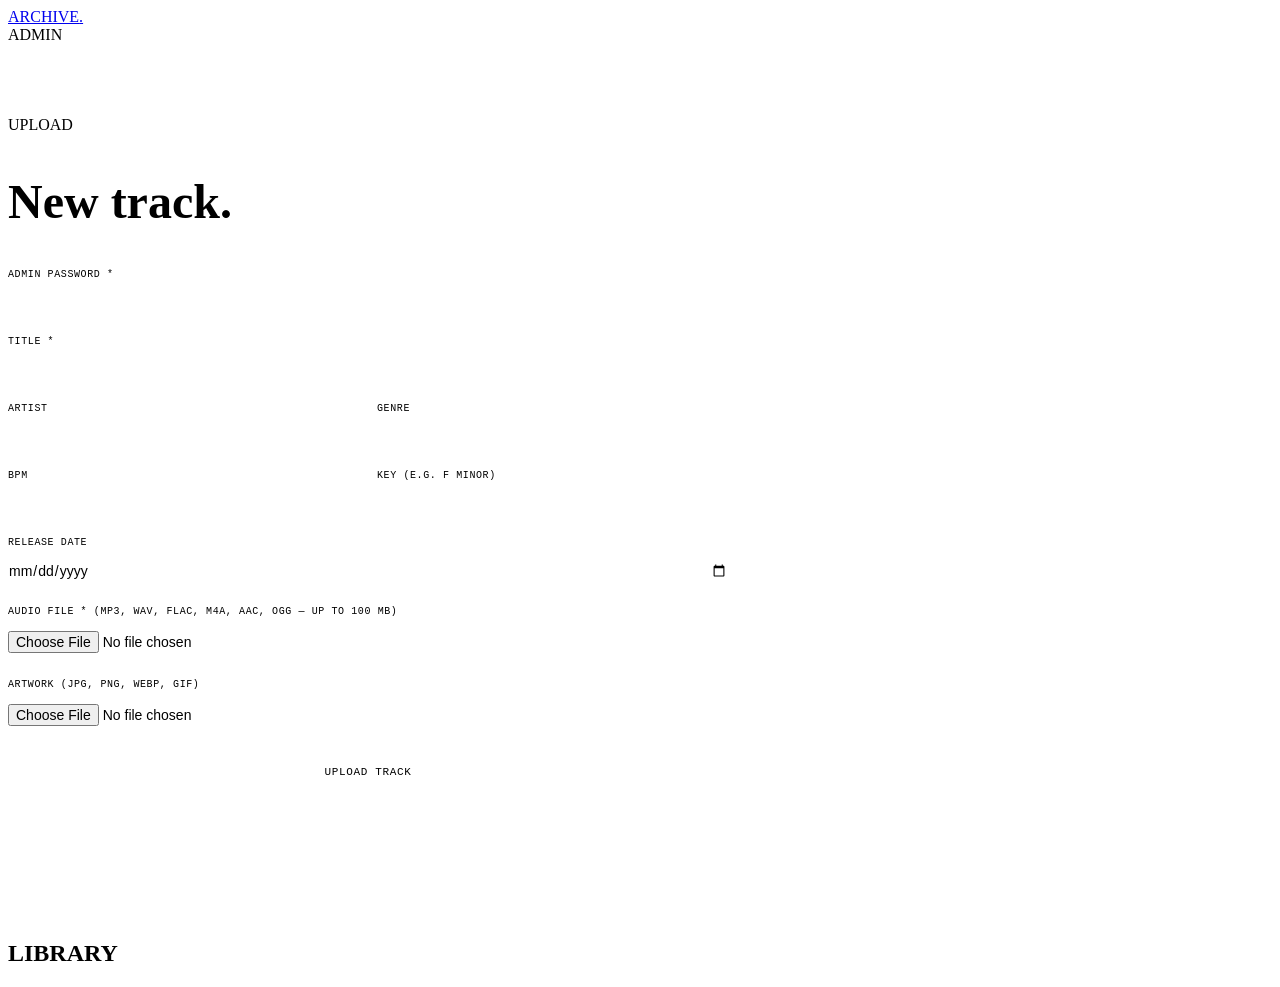
==== public/admin/index.html @ 762354e2 "Add files via upload" ====
<!doctype html>
<html lang="en"><head><meta charset="utf-8"><meta name="viewport" content="width=device-width, initial-scale=1">
<title>ARCHIVE — Admin</title><meta name="robots" content="noindex"><link rel="stylesheet" href="/styles.css">
<style>main{max-width:720px}form{display:grid;gap:18px;margin:28px 0 48px}label{display:grid;gap:6px;font:10px "DM Mono",monospace;letter-spacing:.06em;color:var(--gray)}
input{border:0;border-bottom:1px solid var(--black);background:transparent;padding:8px 0;font:14px "Space Grotesk",sans-serif;color:var(--black);border-radius:0}
.row{display:grid;grid-template-columns:1fr 1fr;gap:18px}.go{border:1px solid var(--black);background:var(--black);color:var(--white);padding:14px;font:11px "DM Mono",monospace;letter-spacing:.06em;cursor:pointer}
#msg{font:11px "DM Mono",monospace}ul{list-style:none;padding:0}li{display:flex;justify-content:space-between;align-items:center;gap:12px;border-bottom:1px solid var(--line);padding:12px 0;font-size:14px}li .text-button{margin:0}</style></head>
<body>
<header class="topbar"><a class="wordmark" href="/">ARCHIVE<span>.</span></a><div class="top-meta"><span>ADMIN</span></div></header>
<main>
  <section class="intro" style="padding:56px 0 40px"><p class="eyebrow">UPLOAD</p><h1 style="font-size:48px">New track.</h1>
  <form id="f">
    <label>ADMIN PASSWORD *<input id="pw" type="password" autocomplete="current-password" required></label>
    <label>TITLE *<input name="title" required></label>
    <div class="row"><label>ARTIST<input name="artist"></label><label>GENRE<input name="genre"></label></div>
    <div class="row"><label>BPM<input name="bpm" type="number" min="1" max="400"></label><label>KEY (E.G. F MINOR)<input name="key"></label></div>
    <label>RELEASE DATE<input name="date" type="date"></label>
    <label>AUDIO FILE * (MP3, WAV, FLAC, M4A, AAC, OGG — UP TO 100 MB)<input name="audio" type="file" accept="audio/*" required></label>
    <label>ARTWORK (JPG, PNG, WEBP, GIF)<input name="artwork" type="file" accept="image/*"></label>
    <button class="go" type="submit">UPLOAD TRACK</button><p id="msg" role="status"></p>
  </form></section>
  <h2 class="eyebrow">LIBRARY</h2><ul id="list"></ul>
</main>
<script>
const $=id=>document.getElementById(id);
const esc=s=>String(s).replace(/[&<>"']/g,c=>({"&":"&amp;","<":"&lt;",">":"&gt;",'"':"&quot;","'":"&#39;"}[c]));
try{$("pw").value=sessionStorage.getItem("pw")||""}catch{}
const put=(kind,file)=>new Promise((ok,no)=>{
  const ext=file.name.split(".").pop().toLowerCase(),x=new XMLHttpRequest();
  x.open("PUT",`/api/upload?kind=${kind}&ext=${encodeURIComponent(ext)}`);x.setRequestHeader("x-admin-password",$("pw").value);
  x.upload.onprogress=e=>{if(e.lengthComputable)$("msg").textContent=`UPLOADING ${kind.toUpperCase()} ${Math.round(e.loaded/e.total*100)}%`};
  x.onload=()=>{let j={};try{j=JSON.parse(x.responseText)}catch{}x.status===200?ok(j.key):no(new Error(j.error||"Upload failed ("+x.status+")"))};
  x.onerror=()=>no(new Error("Network error"));x.send(file);
});
async function load(){
  const t=await (await fetch("/api/tracks")).json();
  $("list").innerHTML=t.map(x=>`<li><span>${esc(x.title)} — ${esc(x.artist)}</span><button class="text-button" type="button" data-id="${x.id}">DELETE</button></li>`).join("")||"<li>NO TRACKS YET</li>";
}
$("f").addEventListener("submit",async e=>{
  e.preventDefault();const f=e.target,d=new FormData(f),pw=$("pw").value;
  try{
    const audio=await put("audio",d.get("audio")),art=d.get("artwork");
    const artwork=art&&art.size?await put("art",art):"";
    $("msg").textContent="SAVING…";
    const body=Object.fromEntries([...d].filter(([k])=>!["audio","artwork"].includes(k)));
    const r=await fetch("/api/tracks",{method:"POST",headers:{"x-admin-password":pw,"content-type":"application/json"},body:JSON.stringify({...body,audio,artwork})});
    const j=await r.json();if(!r.ok)throw new Error(j.error);
    try{sessionStorage.setItem("pw",pw)}catch{}f.reset();$("pw").value=pw;$("msg").textContent="UPLOADED: "+j.title.toUpperCase();load();
  }catch(err){$("msg").textContent=String(err.message).toUpperCase();}
});
$("list").addEventListener("click",async e=>{
  const id=e.target.dataset.id;if(!id||!confirm("Delete this track and its files?"))return;
  const r=await fetch("/api/tracks/"+id,{method:"DELETE",headers:{"x-admin-password":$("pw").value}});
  if(!r.ok)$("msg").textContent="WRONG PASSWORD OR DELETE FAILED.";load();
});
load();
</script></body></html>
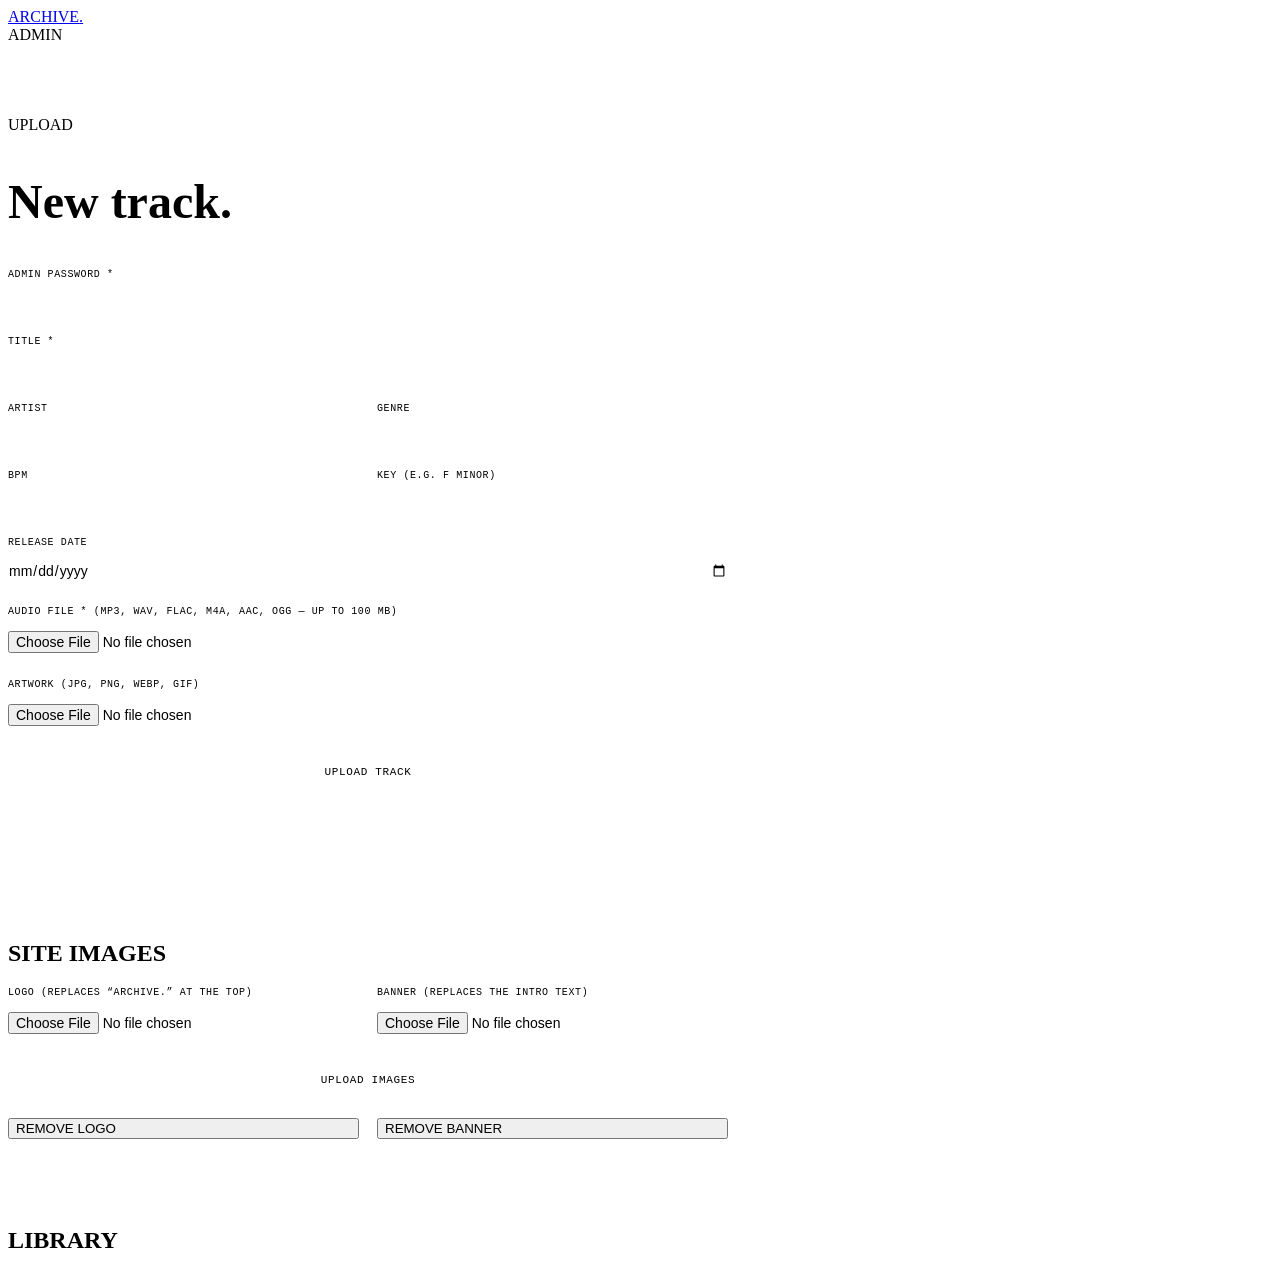
==== commit ff4c1d75: "Add files via upload" ====
--- a/public/admin/index.html
+++ b/public/admin/index.html
@@ -19,16 +19,27 @@
     <label>ARTWORK (JPG, PNG, WEBP, GIF)<input name="artwork" type="file" accept="image/*"></label>
     <button class="go" type="submit">UPLOAD TRACK</button><p id="msg" role="status"></p>
   </form></section>
+  <h2 class="eyebrow">SITE IMAGES</h2>
+  <div style="display:grid;gap:18px;margin:20px 0 48px">
+    <div class="row">
+      <label>LOGO (REPLACES “ARCHIVE.” AT THE TOP)<input id="logo" type="file" accept="image/png,image/jpeg,image/webp,image/gif"></label>
+      <label>BANNER (REPLACES THE INTRO TEXT)<input id="banner" type="file" accept="image/png,image/jpeg,image/webp,image/gif"></label>
+    </div>
+    <button class="go" id="site-go" type="button">UPLOAD IMAGES</button>
+    <div class="row"><button class="text-button" data-rm="logo" type="button" style="margin:0;text-align:left">REMOVE LOGO</button><button class="text-button" data-rm="banner" type="button" style="margin:0;text-align:left">REMOVE BANNER</button></div>
+    <p id="msg2" role="status" style="font:11px 'DM Mono',monospace"></p>
+  </div>
   <h2 class="eyebrow">LIBRARY</h2><ul id="list"></ul>
 </main>
 <script>
 const $=id=>document.getElementById(id);
 const esc=s=>String(s).replace(/[&<>"']/g,c=>({"&":"&amp;","<":"&lt;",">":"&gt;",'"':"&quot;","'":"&#39;"}[c]));
 try{$("pw").value=sessionStorage.getItem("pw")||""}catch{}
-const put=(kind,file)=>new Promise((ok,no)=>{
+let out=$("msg");
+const put=(kind,file,extra="")=>new Promise((ok,no)=>{
   const ext=file.name.split(".").pop().toLowerCase(),x=new XMLHttpRequest();
-  x.open("PUT",`/api/upload?kind=${kind}&ext=${encodeURIComponent(ext)}`);x.setRequestHeader("x-admin-password",$("pw").value);
-  x.upload.onprogress=e=>{if(e.lengthComputable)$("msg").textContent=`UPLOADING ${kind.toUpperCase()} ${Math.round(e.loaded/e.total*100)}%`};
+  x.open("PUT",`/api/upload?kind=${kind}&ext=${encodeURIComponent(ext)}${extra}`);x.setRequestHeader("x-admin-password",$("pw").value);
+  x.upload.onprogress=e=>{if(e.lengthComputable)out.textContent=`UPLOADING ${kind.toUpperCase()} ${Math.round(e.loaded/e.total*100)}%`};
   x.onload=()=>{let j={};try{j=JSON.parse(x.responseText)}catch{}x.status===200?ok(j.key):no(new Error(j.error||"Upload failed ("+x.status+")"))};
   x.onerror=()=>no(new Error("Network error"));x.send(file);
 });
@@ -37,7 +48,7 @@
   $("list").innerHTML=t.map(x=>`<li><span>${esc(x.title)} — ${esc(x.artist)}</span><button class="text-button" type="button" data-id="${x.id}">DELETE</button></li>`).join("")||"<li>NO TRACKS YET</li>";
 }
 $("f").addEventListener("submit",async e=>{
-  e.preventDefault();const f=e.target,d=new FormData(f),pw=$("pw").value;
+  e.preventDefault();out=$("msg");const f=e.target,d=new FormData(f),pw=$("pw").value;
   try{
     const audio=await put("audio",d.get("audio")),art=d.get("artwork");
     const artwork=art&&art.size?await put("art",art):"";
@@ -54,4 +65,14 @@
   if(!r.ok)$("msg").textContent="WRONG PASSWORD OR DELETE FAILED.";load();
 });
 load();
+$("site-go").addEventListener("click",async()=>{
+  out=$("msg2");
+  try{let n=0;for(const k of ["logo","banner"]){const f=$(k).files[0];if(f){await put("site",f,"&name="+k);n++;}}
+    out.textContent=n?"SAVED — REFRESH THE SITE TO SEE IT.":"CHOOSE AN IMAGE FIRST.";
+  }catch(err){out.textContent=String(err.message).toUpperCase();}
+});
+document.querySelectorAll("[data-rm]").forEach(b=>b.addEventListener("click",async()=>{
+  const r=await fetch("/api/site/"+b.dataset.rm,{method:"DELETE",headers:{"x-admin-password":$("pw").value}});
+  $("msg2").textContent=r.ok?"REMOVED.":"WRONG PASSWORD OR REMOVE FAILED.";
+}));
 </script></body></html>
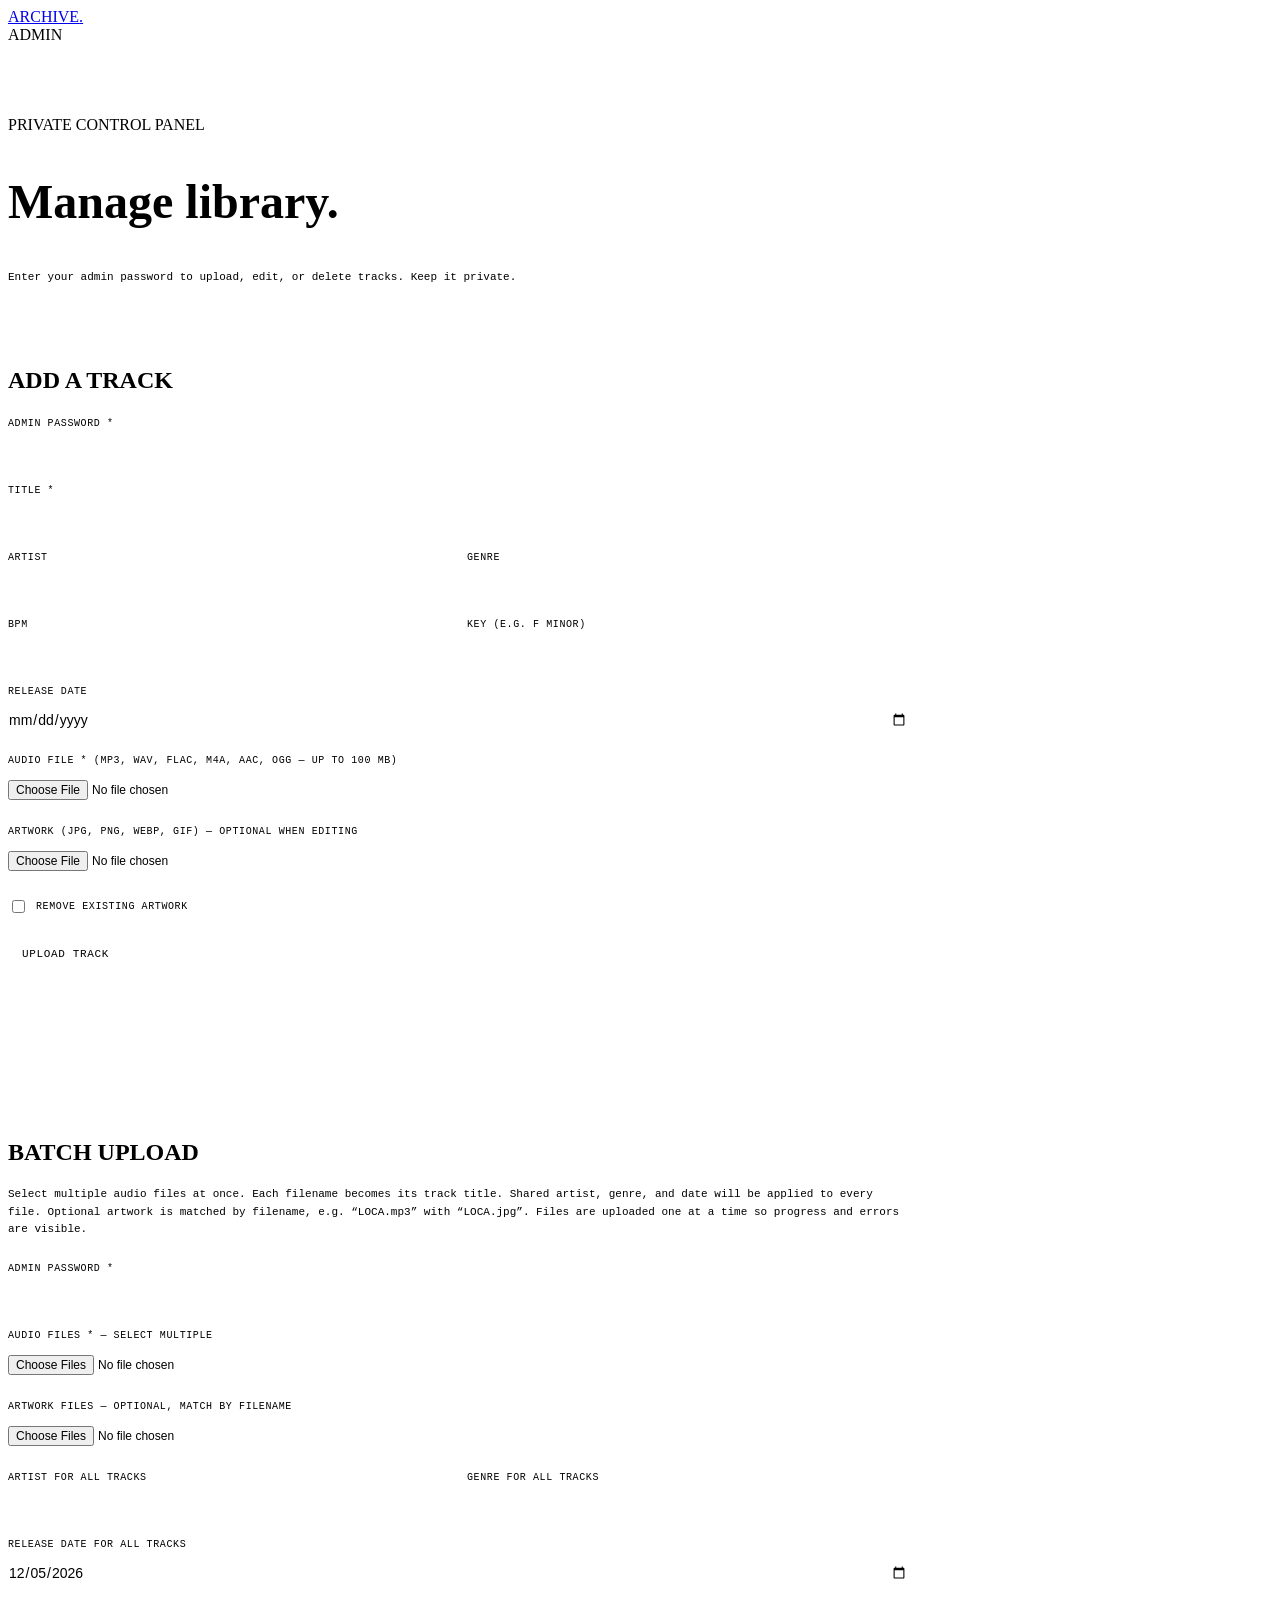
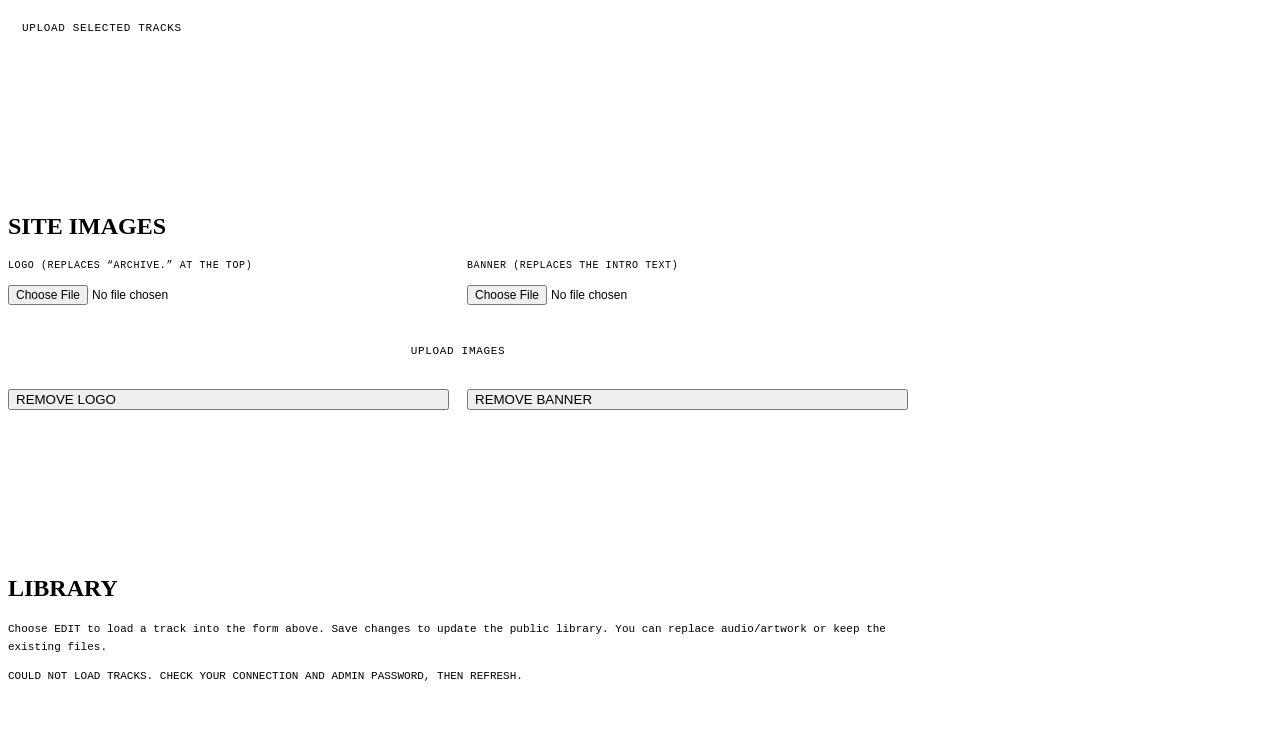
==== commit 9277a277: "Add files via upload" ====
--- a/public/admin/index.html
+++ b/public/admin/index.html
@@ -1,78 +1,128 @@
 <!doctype html>
-<html lang="en"><head><meta charset="utf-8"><meta name="viewport" content="width=device-width, initial-scale=1">
+<html lang="en">
+<head>
+<meta charset="utf-8"><meta name="viewport" content="width=device-width, initial-scale=1">
 <title>ARCHIVE — Admin</title><meta name="robots" content="noindex"><link rel="stylesheet" href="/styles.css">
-<style>main{max-width:720px}form{display:grid;gap:18px;margin:28px 0 48px}label{display:grid;gap:6px;font:10px "DM Mono",monospace;letter-spacing:.06em;color:var(--gray)}
-input{border:0;border-bottom:1px solid var(--black);background:transparent;padding:8px 0;font:14px "Space Grotesk",sans-serif;color:var(--black);border-radius:0}
-.row{display:grid;grid-template-columns:1fr 1fr;gap:18px}.go{border:1px solid var(--black);background:var(--black);color:var(--white);padding:14px;font:11px "DM Mono",monospace;letter-spacing:.06em;cursor:pointer}
-#msg{font:11px "DM Mono",monospace}ul{list-style:none;padding:0}li{display:flex;justify-content:space-between;align-items:center;gap:12px;border-bottom:1px solid var(--line);padding:12px 0;font-size:14px}li .text-button{margin:0}</style></head>
+<style>
+main{max-width:900px}.admin-section{padding:30px 0 44px;border-bottom:1px solid var(--line)}form,.batch-fields{display:grid;gap:18px;margin:24px 0 20px}label{display:grid;gap:6px;font:10px "DM Mono",monospace;letter-spacing:.06em;color:var(--gray)}input,select{border:0;border-bottom:1px solid var(--black);background:transparent;padding:8px 0;font:14px "Space Grotesk",sans-serif;color:var(--black);border-radius:0;min-width:0}input[type=file]{font-size:12px}input[type=checkbox]{min-width:auto;accent-color:var(--black)}.row{display:grid;grid-template-columns:1fr 1fr;gap:18px}.go,.secondary{border:1px solid var(--black);background:var(--black);color:var(--white);padding:14px;font:11px "DM Mono",monospace;letter-spacing:.06em;cursor:pointer}.secondary{background:transparent;color:var(--black)}.actions{display:flex;gap:10px;flex-wrap:wrap}.small-note{font:11px/1.6 "DM Mono",monospace;color:var(--gray)}#msg,#msg2,#batch-msg{font:11px/1.6 "DM Mono",monospace;min-height:1em}.library-item{display:grid;grid-template-columns:minmax(0,1fr) auto;align-items:center;gap:14px;border-bottom:1px solid var(--line);padding:14px 0;font-size:13px}.library-title{font-size:14px}.library-meta{font:10px/1.6 "DM Mono",monospace;color:var(--gray);margin-top:4px}.item-actions{display:flex;gap:14px;align-items:center}.text-button{margin:0}.danger{color:#8b1717}.check-row{display:flex;align-items:center;gap:8px;font:10px "DM Mono",monospace;color:var(--gray)}.batch-count{font:11px "DM Mono",monospace;color:var(--gray)}@media(max-width:600px){.row{grid-template-columns:1fr}.library-item{grid-template-columns:1fr}.item-actions{justify-content:flex-start}}
+</style></head>
 <body>
 <header class="topbar"><a class="wordmark" href="/">ARCHIVE<span>.</span></a><div class="top-meta"><span>ADMIN</span></div></header>
 <main>
-  <section class="intro" style="padding:56px 0 40px"><p class="eyebrow">UPLOAD</p><h1 style="font-size:48px">New track.</h1>
-  <form id="f">
-    <label>ADMIN PASSWORD *<input id="pw" type="password" autocomplete="current-password" required></label>
-    <label>TITLE *<input name="title" required></label>
-    <div class="row"><label>ARTIST<input name="artist"></label><label>GENRE<input name="genre"></label></div>
-    <div class="row"><label>BPM<input name="bpm" type="number" min="1" max="400"></label><label>KEY (E.G. F MINOR)<input name="key"></label></div>
-    <label>RELEASE DATE<input name="date" type="date"></label>
-    <label>AUDIO FILE * (MP3, WAV, FLAC, M4A, AAC, OGG — UP TO 100 MB)<input name="audio" type="file" accept="audio/*" required></label>
-    <label>ARTWORK (JPG, PNG, WEBP, GIF)<input name="artwork" type="file" accept="image/*"></label>
-    <button class="go" type="submit">UPLOAD TRACK</button><p id="msg" role="status"></p>
-  </form></section>
-  <h2 class="eyebrow">SITE IMAGES</h2>
-  <div style="display:grid;gap:18px;margin:20px 0 48px">
-    <div class="row">
-      <label>LOGO (REPLACES “ARCHIVE.” AT THE TOP)<input id="logo" type="file" accept="image/png,image/jpeg,image/webp,image/gif"></label>
-      <label>BANNER (REPLACES THE INTRO TEXT)<input id="banner" type="file" accept="image/png,image/jpeg,image/webp,image/gif"></label>
+  <section class="intro" style="padding:56px 0 20px"><p class="eyebrow">PRIVATE CONTROL PANEL</p><h1 style="font-size:48px">Manage library.</h1><p class="small-note">Enter your admin password to upload, edit, or delete tracks. Keep it private.</p></section>
+
+  <section class="admin-section">
+    <h2 class="eyebrow" id="form-heading">ADD A TRACK</h2>
+    <form id="f">
+      <label>ADMIN PASSWORD *<input id="pw" type="password" autocomplete="current-password" required></label>
+      <label>TITLE *<input name="title" id="track-title" required></label>
+      <div class="row"><label>ARTIST<input name="artist" id="track-artist"></label><label>GENRE<input name="genre" id="track-genre"></label></div>
+      <div class="row"><label>BPM<input name="bpm" id="track-bpm" type="number" min="1" max="400"></label><label>KEY (E.G. F MINOR)<input name="key" id="track-key"></label></div>
+      <label>RELEASE DATE<input name="date" id="track-date" type="date"></label>
+      <label id="audio-label">AUDIO FILE * (MP3, WAV, FLAC, M4A, AAC, OGG — UP TO 100 MB)<input name="audio" id="track-audio" type="file" accept="audio/*" required></label>
+      <label>ARTWORK (JPG, PNG, WEBP, GIF) — OPTIONAL WHEN EDITING<input name="artwork" id="track-artwork" type="file" accept="image/*"></label>
+      <label class="check-row" id="remove-art-wrap" hidden><input type="checkbox" id="remove-art"> REMOVE EXISTING ARTWORK</label>
+      <div class="actions"><button class="go" id="save-track" type="submit">UPLOAD TRACK</button><button class="secondary" id="cancel-edit" type="button" hidden>CANCEL EDIT</button></div>
+      <p id="msg" role="status"></p>
+    </form>
+  </section>
+
+  <section class="admin-section">
+    <h2 class="eyebrow">BATCH UPLOAD</h2>
+    <p class="small-note">Select multiple audio files at once. Each filename becomes its track title. Shared artist, genre, and date will be applied to every file. Optional artwork is matched by filename, e.g. “LOCA.mp3” with “LOCA.jpg”. Files are uploaded one at a time so progress and errors are visible.</p>
+    <form id="batch-form">
+      <label>ADMIN PASSWORD *<input id="batch-pw" type="password" autocomplete="current-password" required></label>
+      <label>AUDIO FILES * — SELECT MULTIPLE<input id="batch-audio" type="file" accept="audio/*,.mp3,.wav,.flac,.m4a,.aac,.ogg" multiple required></label>
+      <label>ARTWORK FILES — OPTIONAL, MATCH BY FILENAME<input id="batch-artwork" type="file" accept="image/*,.jpg,.jpeg,.png,.webp,.gif" multiple></label>
+      <div class="row"><label>ARTIST FOR ALL TRACKS<input id="batch-artist"></label><label>GENRE FOR ALL TRACKS<input id="batch-genre"></label></div>
+      <label>RELEASE DATE FOR ALL TRACKS<input id="batch-date" type="date"></label>
+      <div class="actions"><button class="go" type="submit">UPLOAD SELECTED TRACKS</button><span class="batch-count" id="batch-count"></span></div>
+      <p id="batch-msg" role="status"></p>
+    </form>
+  </section>
+
+  <section class="admin-section">
+    <h2 class="eyebrow">SITE IMAGES</h2>
+    <div style="display:grid;gap:18px;margin:20px 0">
+      <div class="row"><label>LOGO (REPLACES “ARCHIVE.” AT THE TOP)<input id="logo" type="file" accept="image/png,image/jpeg,image/webp,image/gif"></label><label>BANNER (REPLACES THE INTRO TEXT)<input id="banner" type="file" accept="image/png,image/jpeg,image/webp,image/gif"></label></div>
+      <button class="go" id="site-go" type="button">UPLOAD IMAGES</button>
+      <div class="row"><button class="text-button" data-rm="logo" type="button" style="margin:0;text-align:left">REMOVE LOGO</button><button class="text-button" data-rm="banner" type="button" style="margin:0;text-align:left">REMOVE BANNER</button></div>
+      <p id="msg2" role="status"></p>
     </div>
-    <button class="go" id="site-go" type="button">UPLOAD IMAGES</button>
-    <div class="row"><button class="text-button" data-rm="logo" type="button" style="margin:0;text-align:left">REMOVE LOGO</button><button class="text-button" data-rm="banner" type="button" style="margin:0;text-align:left">REMOVE BANNER</button></div>
-    <p id="msg2" role="status" style="font:11px 'DM Mono',monospace"></p>
-  </div>
-  <h2 class="eyebrow">LIBRARY</h2><ul id="list"></ul>
+  </section>
+
+  <section class="admin-section" style="border-bottom:0">
+    <h2 class="eyebrow">LIBRARY <span id="library-count"></span></h2>
+    <p class="small-note">Choose EDIT to load a track into the form above. Save changes to update the public library. You can replace audio/artwork or keep the existing files.</p>
+    <div id="list" aria-live="polite"></div>
+  </section>
 </main>
 <script>
 const $=id=>document.getElementById(id);
-const esc=s=>String(s).replace(/[&<>"']/g,c=>({"&":"&amp;","<":"&lt;",">":"&gt;",'"':"&quot;","'":"&#39;"}[c]));
-try{$("pw").value=sessionStorage.getItem("pw")||""}catch{}
-let out=$("msg");
-const put=(kind,file,extra="")=>new Promise((ok,no)=>{
-  const ext=file.name.split(".").pop().toLowerCase(),x=new XMLHttpRequest();
-  x.open("PUT",`/api/upload?kind=${kind}&ext=${encodeURIComponent(ext)}${extra}`);x.setRequestHeader("x-admin-password",$("pw").value);
-  x.upload.onprogress=e=>{if(e.lengthComputable)out.textContent=`UPLOADING ${kind.toUpperCase()} ${Math.round(e.loaded/e.total*100)}%`};
-  x.onload=()=>{let j={};try{j=JSON.parse(x.responseText)}catch{}x.status===200?ok(j.key):no(new Error(j.error||"Upload failed ("+x.status+")"))};
-  x.onerror=()=>no(new Error("Network error"));x.send(file);
+const esc=s=>String(s??"").replace(/[&<>"']/g,c=>({"&":"&amp;","<":"&lt;",">":"&gt;",'"':"&quot;","'":"&#39;"}[c]));
+try{$("pw").value=sessionStorage.getItem("pw")||"";$("batch-pw").value=sessionStorage.getItem("pw")||""}catch{}
+let editingId=null, tracks=[];
+const setStatus=(id,text)=>$(id).textContent=text;
+function extension(file){return file.name.split(".").pop().toLowerCase()}
+function stem(name){return name.replace(/\.[^.]+$/,'').trim().toLowerCase()}
+function fileTitle(name){return name.replace(/\.[^.]+$/,'').replace(/[_-]+/g,' ').trim()}
+function put(kind,file,extra="",statusId="msg"){
+ return new Promise((ok,no)=>{
+  const ext=extension(file),x=new XMLHttpRequest();
+  x.open("PUT",`/api/upload?kind=${encodeURIComponent(kind)}&ext=${encodeURIComponent(ext)}${extra}`);
+  x.setRequestHeader("x-admin-password",$("pw").value||$("batch-pw").value);
+  x.upload.onprogress=e=>{if(e.lengthComputable)setStatus(statusId,`UPLOADING ${file.name} — ${Math.round(e.loaded/e.total*100)}%`)};
+  x.onload=()=>{let j={};try{j=JSON.parse(x.responseText)}catch{}x.status>=200&&x.status<300?ok(j.key):no(new Error(j.error||`Upload failed (${x.status})`))};
+  x.onerror=()=>no(new Error("Network error while uploading "+file.name));x.send(file);
+ });
+}
+function authHeaders(){return {"x-admin-password":$("pw").value,"content-type":"application/json"}}
+function resetEditor(){editingId=null;$('f').reset();$('pw').value=(sessionStorage.getItem('pw')||'');$('form-heading').textContent='ADD A TRACK';$('save-track').textContent='UPLOAD TRACK';$('track-audio').required=true;$('audio-label').firstChild.textContent='AUDIO FILE * (MP3, WAV, FLAC, M4A, AAC, OGG — UP TO 100 MB)';$('cancel-edit').hidden=true;$('remove-art-wrap').hidden=true;$('remove-art').checked=false;setStatus('msg','');}
+function startEdit(id){const t=tracks.find(x=>Number(x.id)===Number(id));if(!t)return;editingId=t.id;$('form-heading').textContent='EDIT TRACK';$('track-title').value=t.title||'';$('track-artist').value=t.artist||'';$('track-genre').value=t.genre||'';$('track-bpm').value=t.bpm||'';$('track-key').value=t.key||'';$('track-date').value=t.date||'';$('track-audio').value='';$('track-audio').required=false;$('track-artwork').value='';$('remove-art').checked=false;$('remove-art-wrap').hidden=!t.artwork;$('save-track').textContent='SAVE CHANGES';$('cancel-edit').hidden=false;setStatus('msg',`EDITING: ${t.title.toUpperCase()} — LEAVE AUDIO/ARTWORK EMPTY TO KEEP THE CURRENT FILES.`);window.scrollTo({top:0,behavior:'smooth'});}
+async function load(){
+ try{const r=await fetch('/api/tracks',{cache:'no-store'});if(!r.ok)throw new Error();tracks=await r.json();
+ $('library-count').textContent=`(${tracks.length})`;
+ $('list').innerHTML=tracks.map(t=>`<div class="library-item"><div><div class="library-title">${esc(t.title)}${t.artist?' — '+esc(t.artist):''}</div><div class="library-meta">${esc(t.genre||'NO GENRE')} · ${esc(t.bpm||'—')} BPM · ${esc(t.key||'—')} · ${esc(t.date||'NO DATE')}</div></div><div class="item-actions"><button class="text-button" type="button" data-edit="${esc(t.id)}">EDIT</button><button class="text-button danger" type="button" data-delete="${esc(t.id)}">DELETE</button></div></div>`).join('')||'<p class="small-note">NO TRACKS YET.</p>';
+ }catch{$('list').innerHTML='<p class="small-note">COULD NOT LOAD TRACKS. CHECK YOUR CONNECTION AND ADMIN PASSWORD, THEN REFRESH.</p>';}
+}
+$('f').addEventListener('submit',async e=>{
+ e.preventDefault();const wasEditing=editingId!==null;const f=e.target,d=new FormData(f),pw=$('pw').value;setStatus('msg',wasEditing?'SAVING CHANGES…':'PREPARING UPLOAD…');
+ try{
+  try{sessionStorage.setItem('pw',pw)}catch{}
+  const audioFile=d.get('audio'),artFile=d.get('artwork');let audioKey,artKey;
+  if(audioFile&&audioFile.size)audioKey=await put('audio',audioFile,'','msg');
+  if(artFile&&artFile.size)artKey=await put('art',artFile,'','msg');
+  const body={title:d.get('title'),artist:d.get('artist'),genre:d.get('genre'),bpm:d.get('bpm'),key:d.get('key'),date:d.get('date')};
+  if(audioKey)body.audio=audioKey;if(artKey)body.artwork=artKey;if(editingId&&$('remove-art').checked)body.removeArtwork=true;
+  const url=wasEditing?`/api/tracks/${editingId}`:'/api/tracks';
+  const r=await fetch(url,{method:wasEditing?'PATCH':'POST',headers:authHeaders(),body:JSON.stringify(body)});const j=await r.json();if(!r.ok)throw new Error(j.error||'Save failed');
+  const name=j.title||body.title;resetEditor();$('pw').value=pw;$('batch-pw').value=pw;setStatus('msg',`${wasEditing?'SAVED':'UPLOADED'}: ${String(name).toUpperCase()}`);await load();
+ }catch(err){setStatus('msg',String(err.message||err).toUpperCase());}
 });
-async function load(){
-  const t=await (await fetch("/api/tracks")).json();
-  $("list").innerHTML=t.map(x=>`<li><span>${esc(x.title)} — ${esc(x.artist)}</span><button class="text-button" type="button" data-id="${x.id}">DELETE</button></li>`).join("")||"<li>NO TRACKS YET</li>";
-}
-$("f").addEventListener("submit",async e=>{
-  e.preventDefault();out=$("msg");const f=e.target,d=new FormData(f),pw=$("pw").value;
+$('cancel-edit').addEventListener('click',resetEditor);
+$('list').addEventListener('click',async e=>{
+ const edit=e.target.closest('[data-edit]');if(edit){startEdit(edit.dataset.edit);return;}
+ const del=e.target.closest('[data-delete]');if(!del)return;const id=del.dataset.delete;const t=tracks.find(x=>String(x.id)===String(id));if(!confirm(`Delete “${t?.title||'this track'}” and its stored audio/artwork?`))return;
+ try{const r=await fetch('/api/tracks/'+id,{method:'DELETE',headers:{'x-admin-password':$('pw').value}});const j=await r.json().catch(()=>({}));if(!r.ok)throw new Error(j.error||'Delete failed');setStatus('msg','TRACK DELETED.');await load();}catch(err){setStatus('msg',String(err.message||err).toUpperCase());}
+});
+$('batch-form').addEventListener('submit',async e=>{
+ e.preventDefault();const files=[...$('batch-audio').files],artFiles=[...$('batch-artwork').files];if(!files.length){setStatus('batch-msg','CHOOSE AT LEAST ONE AUDIO FILE.');return;}
+ const allowed=['mp3','wav','flac','m4a','aac','ogg'];const bad=files.filter(f=>!allowed.includes(extension(f)));if(bad.length){setStatus('batch-msg','UNSUPPORTED AUDIO FORMAT: '+bad.map(f=>f.name).join(', '));return;}
+ const pw=$('batch-pw').value;$('pw').value=pw;try{sessionStorage.setItem('pw',pw)}catch{}
+ const date=$('batch-date').value||new Date().toISOString().slice(0,10),artist=$('batch-artist').value.trim(),genre=$('batch-genre').value.trim();let done=0,failed=[];$('batch-count').textContent=`0 / ${files.length}`;setStatus('batch-msg','STARTING BATCH UPLOAD…');
+ for(const file of files){
   try{
-    const audio=await put("audio",d.get("audio")),art=d.get("artwork");
-    const artwork=art&&art.size?await put("art",art):"";
-    $("msg").textContent="SAVING…";
-    const body=Object.fromEntries([...d].filter(([k])=>!["audio","artwork"].includes(k)));
-    const r=await fetch("/api/tracks",{method:"POST",headers:{"x-admin-password":pw,"content-type":"application/json"},body:JSON.stringify({...body,audio,artwork})});
-    const j=await r.json();if(!r.ok)throw new Error(j.error);
-    try{sessionStorage.setItem("pw",pw)}catch{}f.reset();$("pw").value=pw;$("msg").textContent="UPLOADED: "+j.title.toUpperCase();load();
-  }catch(err){$("msg").textContent=String(err.message).toUpperCase();}
+   setStatus('batch-msg',`TRACK ${done+1} OF ${files.length}: ${file.name}`);
+   const audio=await put('audio',file,'','batch-msg');let artwork='';const match=artFiles.find(a=>stem(a.name)===stem(file.name));if(match)artwork=await put('art',match,'','batch-msg');
+   const body={title:fileTitle(file.name),artist,genre,bpm:'',key:'',date,audio,artwork};
+   const r=await fetch('/api/tracks',{method:'POST',headers:{'x-admin-password':pw,'content-type':'application/json'},body:JSON.stringify(body)});const j=await r.json();if(!r.ok)throw new Error(j.error||'Could not save track');done++;$('batch-count').textContent=`${done} / ${files.length}`;
+  }catch(err){failed.push(`${file.name}: ${err.message||err}`);$('batch-count').textContent=`${done} / ${files.length}`;}
+ }
+ $('batch-audio').value='';$('batch-artwork').value='';await load();
+ setStatus('batch-msg',failed.length?`FINISHED WITH ${failed.length} ERROR(S). UPLOADED ${done} OF ${files.length}. ${failed.join(' | ')}`:`SUCCESS — UPLOADED ALL ${done} TRACKS.`);
 });
-$("list").addEventListener("click",async e=>{
-  const id=e.target.dataset.id;if(!id||!confirm("Delete this track and its files?"))return;
-  const r=await fetch("/api/tracks/"+id,{method:"DELETE",headers:{"x-admin-password":$("pw").value}});
-  if(!r.ok)$("msg").textContent="WRONG PASSWORD OR DELETE FAILED.";load();
-});
-load();
-$("site-go").addEventListener("click",async()=>{
-  out=$("msg2");
-  try{let n=0;for(const k of ["logo","banner"]){const f=$(k).files[0];if(f){await put("site",f,"&name="+k);n++;}}
-    out.textContent=n?"SAVED — REFRESH THE SITE TO SEE IT.":"CHOOSE AN IMAGE FIRST.";
-  }catch(err){out.textContent=String(err.message).toUpperCase();}
-});
-document.querySelectorAll("[data-rm]").forEach(b=>b.addEventListener("click",async()=>{
-  const r=await fetch("/api/site/"+b.dataset.rm,{method:"DELETE",headers:{"x-admin-password":$("pw").value}});
-  $("msg2").textContent=r.ok?"REMOVED.":"WRONG PASSWORD OR REMOVE FAILED.";
-}));
-</script></body></html>
+$('site-go').addEventListener('click',async()=>{try{let n=0;for(const k of ['logo','banner']){const f=$(k).files[0];if(f){await put('site',f,'&name='+k,'msg2');n++;}}setStatus('msg2',n?'SAVED — REFRESH THE SITE TO SEE IT.':'CHOOSE AN IMAGE FIRST.');}catch(err){setStatus('msg2',String(err.message||err).toUpperCase());}});
+document.querySelectorAll('[data-rm]').forEach(b=>b.addEventListener('click',async()=>{try{const r=await fetch('/api/site/'+b.dataset.rm,{method:'DELETE',headers:{'x-admin-password':$('pw').value}});const j=await r.json().catch(()=>({}));if(!r.ok)throw new Error(j.error||'Remove failed');setStatus('msg2','REMOVED.');}catch(err){setStatus('msg2',String(err.message||err).toUpperCase());}}));
+$('batch-date').value=new Date().toISOString().slice(0,10);load();
+</script>
+</body></html>
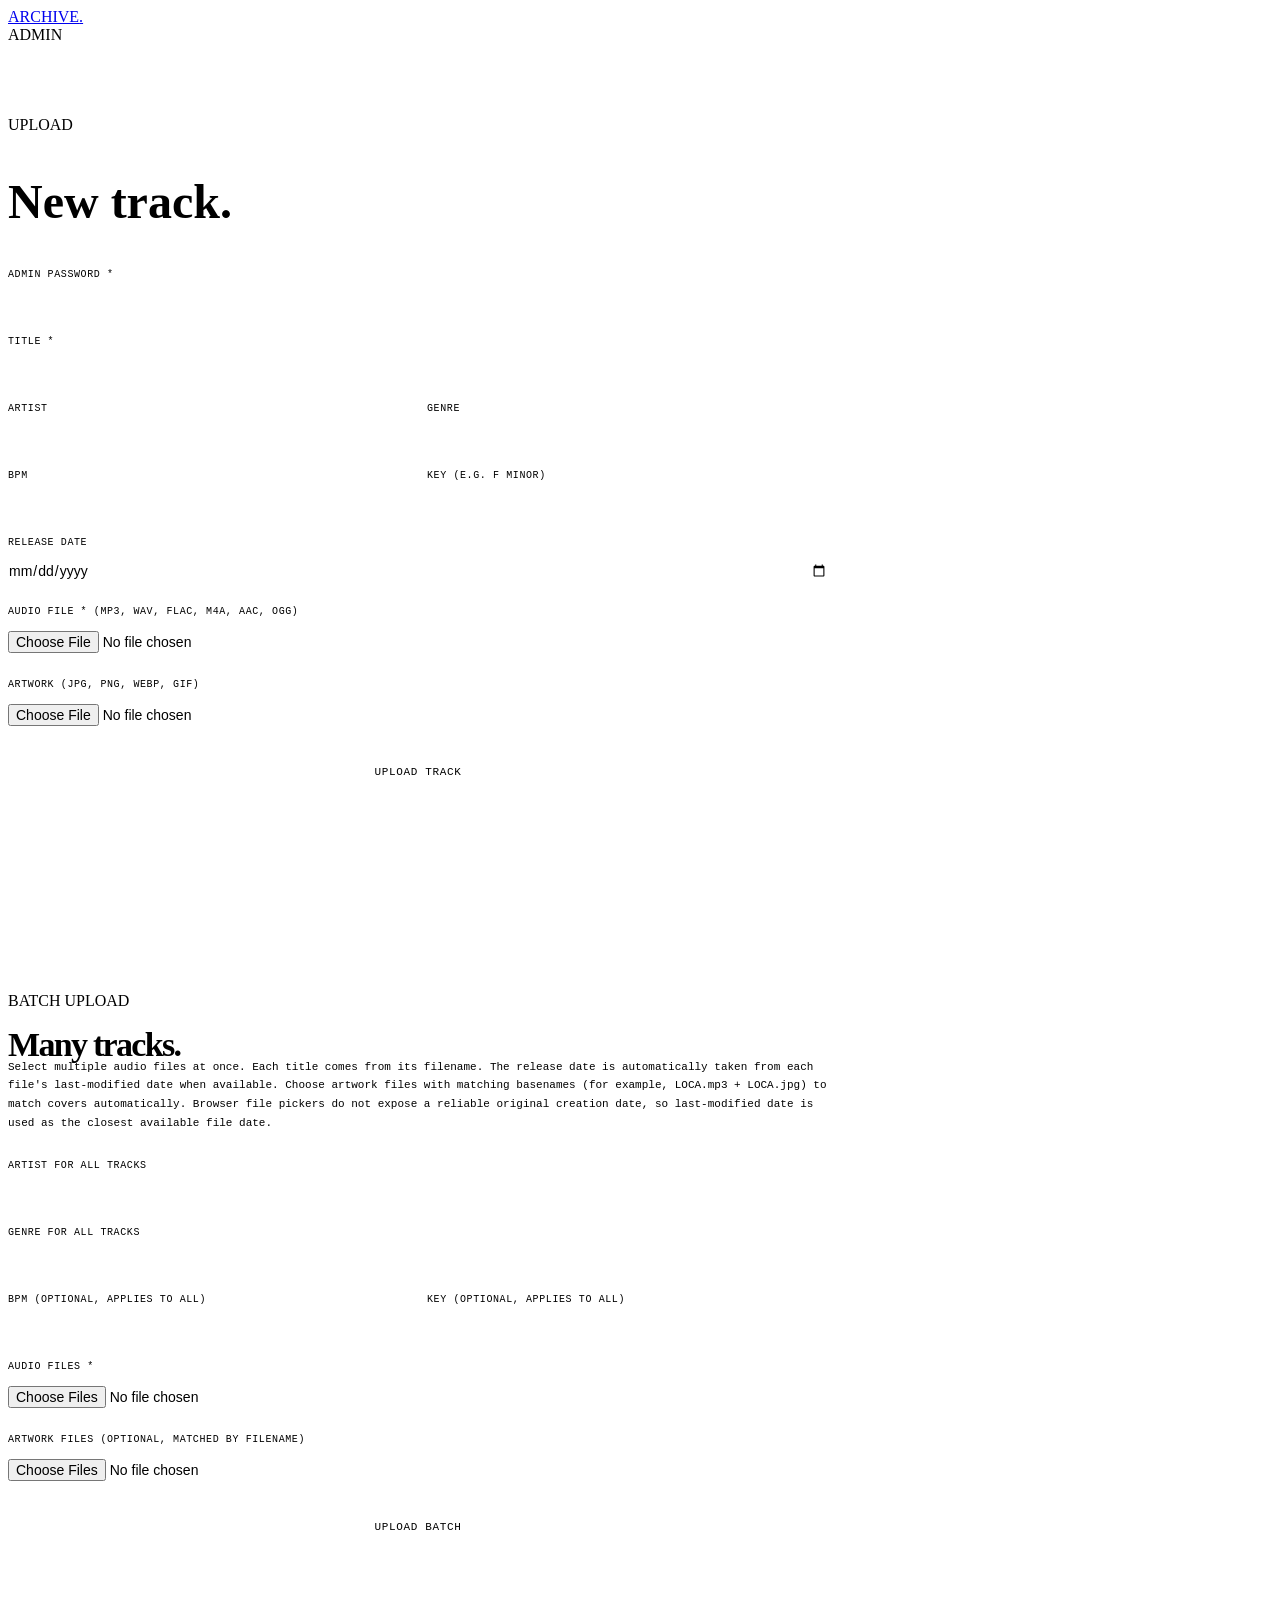
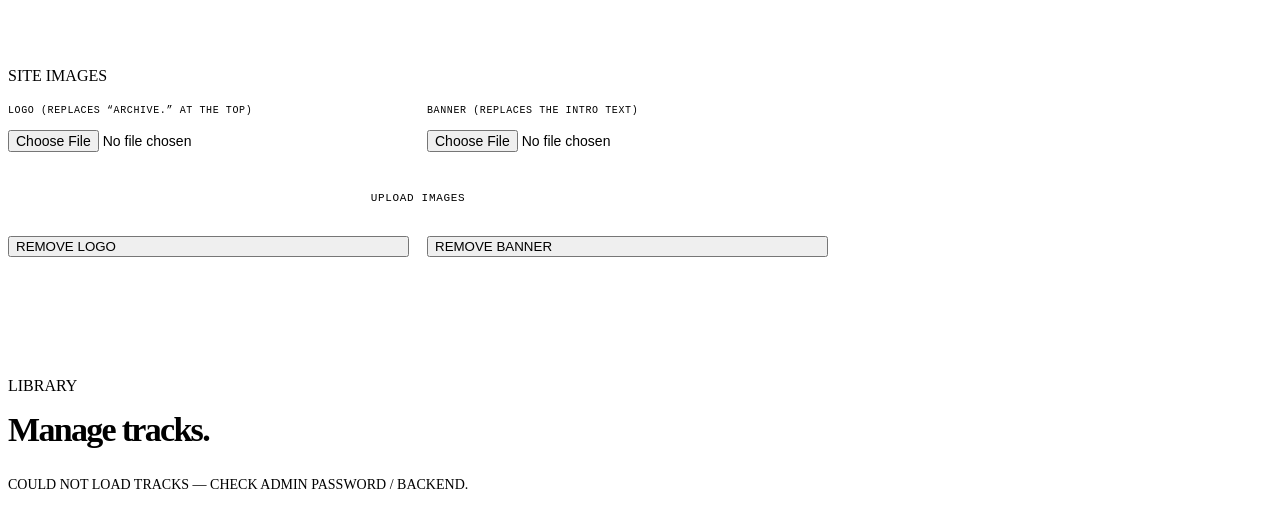
==== commit 37191481: "Add files via upload" ====
--- a/public/admin/index.html
+++ b/public/admin/index.html
@@ -1,128 +1,141 @@
 <!doctype html>
-<html lang="en">
-<head>
-<meta charset="utf-8"><meta name="viewport" content="width=device-width, initial-scale=1">
+<html lang="en"><head><meta charset="utf-8"><meta name="viewport" content="width=device-width, initial-scale=1">
 <title>ARCHIVE — Admin</title><meta name="robots" content="noindex"><link rel="stylesheet" href="/styles.css">
 <style>
-main{max-width:900px}.admin-section{padding:30px 0 44px;border-bottom:1px solid var(--line)}form,.batch-fields{display:grid;gap:18px;margin:24px 0 20px}label{display:grid;gap:6px;font:10px "DM Mono",monospace;letter-spacing:.06em;color:var(--gray)}input,select{border:0;border-bottom:1px solid var(--black);background:transparent;padding:8px 0;font:14px "Space Grotesk",sans-serif;color:var(--black);border-radius:0;min-width:0}input[type=file]{font-size:12px}input[type=checkbox]{min-width:auto;accent-color:var(--black)}.row{display:grid;grid-template-columns:1fr 1fr;gap:18px}.go,.secondary{border:1px solid var(--black);background:var(--black);color:var(--white);padding:14px;font:11px "DM Mono",monospace;letter-spacing:.06em;cursor:pointer}.secondary{background:transparent;color:var(--black)}.actions{display:flex;gap:10px;flex-wrap:wrap}.small-note{font:11px/1.6 "DM Mono",monospace;color:var(--gray)}#msg,#msg2,#batch-msg{font:11px/1.6 "DM Mono",monospace;min-height:1em}.library-item{display:grid;grid-template-columns:minmax(0,1fr) auto;align-items:center;gap:14px;border-bottom:1px solid var(--line);padding:14px 0;font-size:13px}.library-title{font-size:14px}.library-meta{font:10px/1.6 "DM Mono",monospace;color:var(--gray);margin-top:4px}.item-actions{display:flex;gap:14px;align-items:center}.text-button{margin:0}.danger{color:#8b1717}.check-row{display:flex;align-items:center;gap:8px;font:10px "DM Mono",monospace;color:var(--gray)}.batch-count{font:11px "DM Mono",monospace;color:var(--gray)}@media(max-width:600px){.row{grid-template-columns:1fr}.library-item{grid-template-columns:1fr}.item-actions{justify-content:flex-start}}
+main{max-width:820px}form{display:grid;gap:18px;margin:28px 0 48px}label{display:grid;gap:6px;font:10px "DM Mono",monospace;letter-spacing:.06em;color:var(--gray)}
+input{border:0;border-bottom:1px solid var(--black);background:transparent;padding:8px 0;font:14px "Space Grotesk",sans-serif;color:var(--black);border-radius:0}
+.row{display:grid;grid-template-columns:1fr 1fr;gap:18px}.go{border:1px solid var(--black);background:var(--black);color:var(--white);padding:14px;font:11px "DM Mono",monospace;letter-spacing:.06em;cursor:pointer}
+#msg,#batch-msg,#msg2{font:11px "DM Mono",monospace;line-height:1.7}.help{font:11px "DM Mono",monospace;color:var(--gray);line-height:1.7;margin:-6px 0 16px}
+ul{list-style:none;padding:0}li{display:flex;justify-content:space-between;align-items:center;gap:12px;border-bottom:1px solid var(--line);padding:12px 0;font-size:14px}li .actions{display:flex;gap:14px;flex:none}li .text-button{margin:0}.section-rule{border:0;border-top:1px solid var(--black);margin:40px 0 32px}.subheading{font-size:34px;letter-spacing:-.05em;margin:12px 0 0}.go:disabled{opacity:.5;cursor:wait}
+@media(max-width:600px){.row{grid-template-columns:1fr}li{align-items:flex-start;flex-direction:column}li .actions{align-self:flex-end}}
 </style></head>
 <body>
 <header class="topbar"><a class="wordmark" href="/">ARCHIVE<span>.</span></a><div class="top-meta"><span>ADMIN</span></div></header>
 <main>
-  <section class="intro" style="padding:56px 0 20px"><p class="eyebrow">PRIVATE CONTROL PANEL</p><h1 style="font-size:48px">Manage library.</h1><p class="small-note">Enter your admin password to upload, edit, or delete tracks. Keep it private.</p></section>
+  <section class="intro" style="padding:56px 0 40px"><p class="eyebrow">UPLOAD</p><h1 style="font-size:48px">New track.</h1>
+  <form id="f">
+    <label>ADMIN PASSWORD *<input id="pw" type="password" autocomplete="current-password" required></label>
+    <label>TITLE *<input name="title" required></label>
+    <div class="row"><label>ARTIST<input name="artist"></label><label>GENRE<input name="genre"></label></div>
+    <div class="row"><label>BPM<input name="bpm" type="number" min="1" max="400"></label><label>KEY (E.G. F MINOR)<input name="key"></label></div>
+    <label>RELEASE DATE<input name="date" type="date"></label>
+    <label>AUDIO FILE * (MP3, WAV, FLAC, M4A, AAC, OGG)<input name="audio" type="file" accept="audio/*" required></label>
+    <label>ARTWORK (JPG, PNG, WEBP, GIF)<input name="artwork" type="file" accept="image/*"></label>
+    <button class="go" type="submit">UPLOAD TRACK</button><p id="msg" role="status"></p>
+  </form></section>
 
-  <section class="admin-section">
-    <h2 class="eyebrow" id="form-heading">ADD A TRACK</h2>
-    <form id="f">
-      <label>ADMIN PASSWORD *<input id="pw" type="password" autocomplete="current-password" required></label>
-      <label>TITLE *<input name="title" id="track-title" required></label>
-      <div class="row"><label>ARTIST<input name="artist" id="track-artist"></label><label>GENRE<input name="genre" id="track-genre"></label></div>
-      <div class="row"><label>BPM<input name="bpm" id="track-bpm" type="number" min="1" max="400"></label><label>KEY (E.G. F MINOR)<input name="key" id="track-key"></label></div>
-      <label>RELEASE DATE<input name="date" id="track-date" type="date"></label>
-      <label id="audio-label">AUDIO FILE * (MP3, WAV, FLAC, M4A, AAC, OGG — UP TO 100 MB)<input name="audio" id="track-audio" type="file" accept="audio/*" required></label>
-      <label>ARTWORK (JPG, PNG, WEBP, GIF) — OPTIONAL WHEN EDITING<input name="artwork" id="track-artwork" type="file" accept="image/*"></label>
-      <label class="check-row" id="remove-art-wrap" hidden><input type="checkbox" id="remove-art"> REMOVE EXISTING ARTWORK</label>
-      <div class="actions"><button class="go" id="save-track" type="submit">UPLOAD TRACK</button><button class="secondary" id="cancel-edit" type="button" hidden>CANCEL EDIT</button></div>
-      <p id="msg" role="status"></p>
+  <hr class="section-rule"><section><p class="eyebrow">BATCH UPLOAD</p><h2 class="subheading">Many tracks.</h2>
+    <p class="help">Select multiple audio files at once. Each title comes from its filename. The release date is automatically taken from each file's last-modified date when available. Choose artwork files with matching basenames (for example, LOCA.mp3 + LOCA.jpg) to match covers automatically. Browser file pickers do not expose a reliable original creation date, so last-modified date is used as the closest available file date.</p>
+    <form id="batch-form">
+      <label>ARTIST FOR ALL TRACKS<input id="batch-artist" autocomplete="off"></label>
+      <label>GENRE FOR ALL TRACKS<input id="batch-genre" autocomplete="off"></label>
+      <div class="row"><label>BPM (OPTIONAL, APPLIES TO ALL)<input id="batch-bpm" type="number" min="1" max="400"></label><label>KEY (OPTIONAL, APPLIES TO ALL)<input id="batch-key"></label></div>
+      <label>AUDIO FILES *<input id="batch-audio" type="file" accept="audio/*,.mp3,.wav,.flac,.m4a,.aac,.ogg" multiple required></label>
+      <label>ARTWORK FILES (OPTIONAL, MATCHED BY FILENAME)<input id="batch-art" type="file" accept="image/*,.jpg,.jpeg,.png,.webp,.gif" multiple></label>
+      <button class="go" id="batch-go" type="submit">UPLOAD BATCH</button><p id="batch-msg" role="status"></p>
     </form>
   </section>
 
-  <section class="admin-section">
-    <h2 class="eyebrow">BATCH UPLOAD</h2>
-    <p class="small-note">Select multiple audio files at once. Each filename becomes its track title. Shared artist, genre, and date will be applied to every file. Optional artwork is matched by filename, e.g. “LOCA.mp3” with “LOCA.jpg”. Files are uploaded one at a time so progress and errors are visible.</p>
-    <form id="batch-form">
-      <label>ADMIN PASSWORD *<input id="batch-pw" type="password" autocomplete="current-password" required></label>
-      <label>AUDIO FILES * — SELECT MULTIPLE<input id="batch-audio" type="file" accept="audio/*,.mp3,.wav,.flac,.m4a,.aac,.ogg" multiple required></label>
-      <label>ARTWORK FILES — OPTIONAL, MATCH BY FILENAME<input id="batch-artwork" type="file" accept="image/*,.jpg,.jpeg,.png,.webp,.gif" multiple></label>
-      <div class="row"><label>ARTIST FOR ALL TRACKS<input id="batch-artist"></label><label>GENRE FOR ALL TRACKS<input id="batch-genre"></label></div>
-      <label>RELEASE DATE FOR ALL TRACKS<input id="batch-date" type="date"></label>
-      <div class="actions"><button class="go" type="submit">UPLOAD SELECTED TRACKS</button><span class="batch-count" id="batch-count"></span></div>
-      <p id="batch-msg" role="status"></p>
-    </form>
-  </section>
+  <hr class="section-rule"><section><p class="eyebrow">SITE IMAGES</p>
+  <div style="display:grid;gap:18px;margin:20px 0 48px"><div class="row">
+    <label>LOGO (REPLACES “ARCHIVE.” AT THE TOP)<input id="logo" type="file" accept="image/png,image/jpeg,image/webp,image/gif"></label>
+    <label>BANNER (REPLACES THE INTRO TEXT)<input id="banner" type="file" accept="image/png,image/jpeg,image/webp,image/gif"></label>
+  </div><button class="go" id="site-go" type="button">UPLOAD IMAGES</button>
+  <div class="row"><button class="text-button" data-rm="logo" type="button" style="margin:0;text-align:left">REMOVE LOGO</button><button class="text-button" data-rm="banner" type="button" style="margin:0;text-align:left">REMOVE BANNER</button></div><p id="msg2" role="status"></p></div></section>
 
-  <section class="admin-section">
-    <h2 class="eyebrow">SITE IMAGES</h2>
-    <div style="display:grid;gap:18px;margin:20px 0">
-      <div class="row"><label>LOGO (REPLACES “ARCHIVE.” AT THE TOP)<input id="logo" type="file" accept="image/png,image/jpeg,image/webp,image/gif"></label><label>BANNER (REPLACES THE INTRO TEXT)<input id="banner" type="file" accept="image/png,image/jpeg,image/webp,image/gif"></label></div>
-      <button class="go" id="site-go" type="button">UPLOAD IMAGES</button>
-      <div class="row"><button class="text-button" data-rm="logo" type="button" style="margin:0;text-align:left">REMOVE LOGO</button><button class="text-button" data-rm="banner" type="button" style="margin:0;text-align:left">REMOVE BANNER</button></div>
-      <p id="msg2" role="status"></p>
-    </div>
-  </section>
-
-  <section class="admin-section" style="border-bottom:0">
-    <h2 class="eyebrow">LIBRARY <span id="library-count"></span></h2>
-    <p class="small-note">Choose EDIT to load a track into the form above. Save changes to update the public library. You can replace audio/artwork or keep the existing files.</p>
-    <div id="list" aria-live="polite"></div>
-  </section>
+  <hr class="section-rule"><section><p class="eyebrow">LIBRARY</p><h2 class="subheading">Manage tracks.</h2><ul id="list"></ul></section>
 </main>
 <script>
 const $=id=>document.getElementById(id);
 const esc=s=>String(s??"").replace(/[&<>"']/g,c=>({"&":"&amp;","<":"&lt;",">":"&gt;",'"':"&quot;","'":"&#39;"}[c]));
-try{$("pw").value=sessionStorage.getItem("pw")||"";$("batch-pw").value=sessionStorage.getItem("pw")||""}catch{}
-let editingId=null, tracks=[];
-const setStatus=(id,text)=>$(id).textContent=text;
-function extension(file){return file.name.split(".").pop().toLowerCase()}
-function stem(name){return name.replace(/\.[^.]+$/,'').trim().toLowerCase()}
-function fileTitle(name){return name.replace(/\.[^.]+$/,'').replace(/[_-]+/g,' ').trim()}
-function put(kind,file,extra="",statusId="msg"){
- return new Promise((ok,no)=>{
-  const ext=extension(file),x=new XMLHttpRequest();
-  x.open("PUT",`/api/upload?kind=${encodeURIComponent(kind)}&ext=${encodeURIComponent(ext)}${extra}`);
-  x.setRequestHeader("x-admin-password",$("pw").value||$("batch-pw").value);
-  x.upload.onprogress=e=>{if(e.lengthComputable)setStatus(statusId,`UPLOADING ${file.name} — ${Math.round(e.loaded/e.total*100)}%`)};
-  x.onload=()=>{let j={};try{j=JSON.parse(x.responseText)}catch{}x.status>=200&&x.status<300?ok(j.key):no(new Error(j.error||`Upload failed (${x.status})`))};
-  x.onerror=()=>no(new Error("Network error while uploading "+file.name));x.send(file);
- });
+try{$("pw").value=sessionStorage.getItem("pw")||""}catch{}
+let out=$("msg");
+const headers=()=>({"x-admin-password":$("pw").value});
+const put=(kind,file,extra="",statusOut=out)=>new Promise((ok,no)=>{
+  const ext=file.name.split(".").pop().toLowerCase(),x=new XMLHttpRequest();
+  x.open("PUT",`/api/upload?kind=${kind}&ext=${encodeURIComponent(ext)}${extra}`);x.setRequestHeader("x-admin-password",$("pw").value);
+  x.upload.onprogress=e=>{if(e.lengthComputable)statusOut.textContent=`UPLOADING ${file.name} — ${Math.round(e.loaded/e.total*100)}%`};
+  x.onload=()=>{let j={};try{j=JSON.parse(x.responseText)}catch{}x.status===200?ok(j.key):no(new Error(j.error||"Upload failed ("+x.status+")"))};
+  x.onerror=()=>no(new Error("Network error"));x.send(file);
+});
+function fileDate(file){
+  // The File API exposes lastModified, not a reliable filesystem creation timestamp.
+  const d=new Date(file.lastModified||Date.now());
+  return `${d.getFullYear()}-${String(d.getMonth()+1).padStart(2,"0")}-${String(d.getDate()).padStart(2,"0")}`;
 }
-function authHeaders(){return {"x-admin-password":$("pw").value,"content-type":"application/json"}}
-function resetEditor(){editingId=null;$('f').reset();$('pw').value=(sessionStorage.getItem('pw')||'');$('form-heading').textContent='ADD A TRACK';$('save-track').textContent='UPLOAD TRACK';$('track-audio').required=true;$('audio-label').firstChild.textContent='AUDIO FILE * (MP3, WAV, FLAC, M4A, AAC, OGG — UP TO 100 MB)';$('cancel-edit').hidden=true;$('remove-art-wrap').hidden=true;$('remove-art').checked=false;setStatus('msg','');}
-function startEdit(id){const t=tracks.find(x=>Number(x.id)===Number(id));if(!t)return;editingId=t.id;$('form-heading').textContent='EDIT TRACK';$('track-title').value=t.title||'';$('track-artist').value=t.artist||'';$('track-genre').value=t.genre||'';$('track-bpm').value=t.bpm||'';$('track-key').value=t.key||'';$('track-date').value=t.date||'';$('track-audio').value='';$('track-audio').required=false;$('track-artwork').value='';$('remove-art').checked=false;$('remove-art-wrap').hidden=!t.artwork;$('save-track').textContent='SAVE CHANGES';$('cancel-edit').hidden=false;setStatus('msg',`EDITING: ${t.title.toUpperCase()} — LEAVE AUDIO/ARTWORK EMPTY TO KEEP THE CURRENT FILES.`);window.scrollTo({top:0,behavior:'smooth'});}
+function baseName(name){return name.replace(/\\/g,"/").split("/").pop().replace(/\.[^.]+$/,"" ).trim().toLowerCase();}
 async function load(){
- try{const r=await fetch('/api/tracks',{cache:'no-store'});if(!r.ok)throw new Error();tracks=await r.json();
- $('library-count').textContent=`(${tracks.length})`;
- $('list').innerHTML=tracks.map(t=>`<div class="library-item"><div><div class="library-title">${esc(t.title)}${t.artist?' — '+esc(t.artist):''}</div><div class="library-meta">${esc(t.genre||'NO GENRE')} · ${esc(t.bpm||'—')} BPM · ${esc(t.key||'—')} · ${esc(t.date||'NO DATE')}</div></div><div class="item-actions"><button class="text-button" type="button" data-edit="${esc(t.id)}">EDIT</button><button class="text-button danger" type="button" data-delete="${esc(t.id)}">DELETE</button></div></div>`).join('')||'<p class="small-note">NO TRACKS YET.</p>';
- }catch{$('list').innerHTML='<p class="small-note">COULD NOT LOAD TRACKS. CHECK YOUR CONNECTION AND ADMIN PASSWORD, THEN REFRESH.</p>';}
+  const r=await fetch("/api/tracks",{cache:"no-store"});if(!r.ok){$("list").innerHTML="<li>COULD NOT LOAD TRACKS — CHECK ADMIN PASSWORD / BACKEND.</li>";return;}
+  const t=await r.json();
+  $("list").innerHTML=t.map(x=>`<li><span><strong>${esc(x.title)}</strong><br><small>${esc(x.artist)} · ${esc(x.date||"No date")}</small></span><div class="actions"><button class="text-button" type="button" data-edit="${x.id}">EDIT</button><button class="text-button" type="button" data-id="${x.id}">DELETE</button></div></li>`).join("")||"<li>NO TRACKS YET</li>";
+  window.trackCache=t;
 }
-$('f').addEventListener('submit',async e=>{
- e.preventDefault();const wasEditing=editingId!==null;const f=e.target,d=new FormData(f),pw=$('pw').value;setStatus('msg',wasEditing?'SAVING CHANGES…':'PREPARING UPLOAD…');
- try{
-  try{sessionStorage.setItem('pw',pw)}catch{}
-  const audioFile=d.get('audio'),artFile=d.get('artwork');let audioKey,artKey;
-  if(audioFile&&audioFile.size)audioKey=await put('audio',audioFile,'','msg');
-  if(artFile&&artFile.size)artKey=await put('art',artFile,'','msg');
-  const body={title:d.get('title'),artist:d.get('artist'),genre:d.get('genre'),bpm:d.get('bpm'),key:d.get('key'),date:d.get('date')};
-  if(audioKey)body.audio=audioKey;if(artKey)body.artwork=artKey;if(editingId&&$('remove-art').checked)body.removeArtwork=true;
-  const url=wasEditing?`/api/tracks/${editingId}`:'/api/tracks';
-  const r=await fetch(url,{method:wasEditing?'PATCH':'POST',headers:authHeaders(),body:JSON.stringify(body)});const j=await r.json();if(!r.ok)throw new Error(j.error||'Save failed');
-  const name=j.title||body.title;resetEditor();$('pw').value=pw;$('batch-pw').value=pw;setStatus('msg',`${wasEditing?'SAVED':'UPLOADED'}: ${String(name).toUpperCase()}`);await load();
- }catch(err){setStatus('msg',String(err.message||err).toUpperCase());}
+async function saveTrack(body,id=null){
+  const r=await fetch(id?`/api/tracks/${id}`:"/api/tracks",{method:id?"PUT":"POST",headers:{...headers(),"content-type":"application/json"},body:JSON.stringify(body)});
+  const j=await r.json().catch(()=>({}));if(!r.ok)throw new Error(j.error||"Could not save track");return j;
+}
+$("f").addEventListener("submit",async e=>{
+  e.preventDefault();out=$("msg");const f=e.target,d=new FormData(f),pw=$("pw").value;
+  try{
+    const audioFile=d.get("audio");if(!audioFile||!audioFile.size)throw new Error("Choose an audio file.");
+    const audio=await put("audio",audioFile,"",out),art=d.get("artwork");
+    const artwork=art&&art.size?await put("art",art,"",out):"";
+    out.textContent="SAVING TRACK…";
+    const body=Object.fromEntries([...d].filter(([k])=>!["audio","artwork"].includes(k)));
+    const j=await saveTrack({...body,audio,artwork});
+    try{sessionStorage.setItem("pw",pw)}catch{}f.reset();$("pw").value=pw;out.textContent="UPLOADED: "+j.title.toUpperCase();await load();
+  }catch(err){out.textContent=String(err.message).toUpperCase();}
 });
-$('cancel-edit').addEventListener('click',resetEditor);
-$('list').addEventListener('click',async e=>{
- const edit=e.target.closest('[data-edit]');if(edit){startEdit(edit.dataset.edit);return;}
- const del=e.target.closest('[data-delete]');if(!del)return;const id=del.dataset.delete;const t=tracks.find(x=>String(x.id)===String(id));if(!confirm(`Delete “${t?.title||'this track'}” and its stored audio/artwork?`))return;
- try{const r=await fetch('/api/tracks/'+id,{method:'DELETE',headers:{'x-admin-password':$('pw').value}});const j=await r.json().catch(()=>({}));if(!r.ok)throw new Error(j.error||'Delete failed');setStatus('msg','TRACK DELETED.');await load();}catch(err){setStatus('msg',String(err.message||err).toUpperCase());}
+$("batch-form").addEventListener("submit",async e=>{
+  e.preventDefault();const msg=$("batch-msg"),button=$("batch-go"),files=[...$("batch-audio").files],arts=[...$("batch-art").files];
+  if(!files.length){msg.textContent="SELECT AT LEAST ONE AUDIO FILE.";return;}
+  button.disabled=true;let done=0,failed=[];
+  const artByName=new Map(arts.map(f=>[baseName(f.name),f]));
+  try{
+    for(const file of files){
+      const title=file.name.replace(/\.[^.]+$/," ").trim();
+      msg.textContent=`UPLOADING TRACK ${done+1} OF ${files.length}: ${file.name}`;
+      try{
+        const audio=await put("audio",file,"",msg);
+        const art=artByName.get(baseName(file.name));
+        const artwork=art?await put("art",art,"",msg):"";
+        await saveTrack({title,artist:$("batch-artist").value,genre:$("batch-genre").value,bpm:$("batch-bpm").value,key:$("batch-key").value,date:fileDate(file),audio,artwork});
+        done++;
+      }catch(err){failed.push(`${file.name}: ${err.message}`);}
+      msg.textContent=`PROCESSED ${done+failed.length} OF ${files.length} — ${done} UPLOADED`;
+    }
+    msg.textContent=failed.length?`FINISHED: ${done} UPLOADED, ${failed.length} FAILED. ${failed.join(" | ")}`:`SUCCESS: ${done} TRACKS UPLOADED.`;
+    try{sessionStorage.setItem("pw",$("pw").value)}catch{}
+    await load();
+  }finally{button.disabled=false;}
 });
-$('batch-form').addEventListener('submit',async e=>{
- e.preventDefault();const files=[...$('batch-audio').files],artFiles=[...$('batch-artwork').files];if(!files.length){setStatus('batch-msg','CHOOSE AT LEAST ONE AUDIO FILE.');return;}
- const allowed=['mp3','wav','flac','m4a','aac','ogg'];const bad=files.filter(f=>!allowed.includes(extension(f)));if(bad.length){setStatus('batch-msg','UNSUPPORTED AUDIO FORMAT: '+bad.map(f=>f.name).join(', '));return;}
- const pw=$('batch-pw').value;$('pw').value=pw;try{sessionStorage.setItem('pw',pw)}catch{}
- const date=$('batch-date').value||new Date().toISOString().slice(0,10),artist=$('batch-artist').value.trim(),genre=$('batch-genre').value.trim();let done=0,failed=[];$('batch-count').textContent=`0 / ${files.length}`;setStatus('batch-msg','STARTING BATCH UPLOAD…');
- for(const file of files){
-  try{
-   setStatus('batch-msg',`TRACK ${done+1} OF ${files.length}: ${file.name}`);
-   const audio=await put('audio',file,'','batch-msg');let artwork='';const match=artFiles.find(a=>stem(a.name)===stem(file.name));if(match)artwork=await put('art',match,'','batch-msg');
-   const body={title:fileTitle(file.name),artist,genre,bpm:'',key:'',date,audio,artwork};
-   const r=await fetch('/api/tracks',{method:'POST',headers:{'x-admin-password':pw,'content-type':'application/json'},body:JSON.stringify(body)});const j=await r.json();if(!r.ok)throw new Error(j.error||'Could not save track');done++;$('batch-count').textContent=`${done} / ${files.length}`;
-  }catch(err){failed.push(`${file.name}: ${err.message||err}`);$('batch-count').textContent=`${done} / ${files.length}`;}
- }
- $('batch-audio').value='';$('batch-artwork').value='';await load();
- setStatus('batch-msg',failed.length?`FINISHED WITH ${failed.length} ERROR(S). UPLOADED ${done} OF ${files.length}. ${failed.join(' | ')}`:`SUCCESS — UPLOADED ALL ${done} TRACKS.`);
+$("list").addEventListener("click",async e=>{
+  const edit=e.target.dataset.edit;
+  if(edit){
+    const t=(window.trackCache||[]).find(x=>String(x.id)===String(edit));if(!t)return;
+    const title=prompt("Track title:",t.title);if(title===null)return;
+    const artist=prompt("Artist:",t.artist||"");if(artist===null)return;
+    const genre=prompt("Genre:",t.genre||"");if(genre===null)return;
+    const bpm=prompt("BPM (leave blank if unknown):",t.bpm||"");if(bpm===null)return;
+    const key=prompt("Key:",t.key||"");if(key===null)return;
+    const date=prompt("Release date (YYYY-MM-DD):",t.date||"");if(date===null)return;
+    try{await saveTrack({title,artist,genre,bpm,key,date},edit);$("msg").textContent="TRACK UPDATED.";await load();}
+    catch(err){$("msg").textContent=String(err.message).toUpperCase();}
+    return;
+  }
+  const id=e.target.dataset.id;if(!id||!confirm("Delete this track and its files?"))return;
+  const r=await fetch("/api/tracks/"+id,{method:"DELETE",headers:headers()});
+  if(!r.ok){const j=await r.json().catch(()=>({}));$("msg").textContent=(j.error||"DELETE FAILED").toUpperCase();}else $("msg").textContent="TRACK DELETED.";await load();
 });
-$('site-go').addEventListener('click',async()=>{try{let n=0;for(const k of ['logo','banner']){const f=$(k).files[0];if(f){await put('site',f,'&name='+k,'msg2');n++;}}setStatus('msg2',n?'SAVED — REFRESH THE SITE TO SEE IT.':'CHOOSE AN IMAGE FIRST.');}catch(err){setStatus('msg2',String(err.message||err).toUpperCase());}});
-document.querySelectorAll('[data-rm]').forEach(b=>b.addEventListener('click',async()=>{try{const r=await fetch('/api/site/'+b.dataset.rm,{method:'DELETE',headers:{'x-admin-password':$('pw').value}});const j=await r.json().catch(()=>({}));if(!r.ok)throw new Error(j.error||'Remove failed');setStatus('msg2','REMOVED.');}catch(err){setStatus('msg2',String(err.message||err).toUpperCase());}}));
-$('batch-date').value=new Date().toISOString().slice(0,10);load();
-</script>
-</body></html>
+load();
+$("site-go").addEventListener("click",async()=>{
+  const status=$("msg2");
+  try{let n=0;for(const k of ["logo","banner"]){const f=$(k).files[0];if(f){await put("site",f,"&name="+k,status);n++;}}
+    status.textContent=n?"SAVED — REFRESH THE SITE TO SEE IT.":"CHOOSE AN IMAGE FIRST.";
+  }catch(err){status.textContent=String(err.message).toUpperCase();}
+});
+document.querySelectorAll("[data-rm]").forEach(b=>b.addEventListener("click",async()=>{
+  const r=await fetch("/api/site/"+b.dataset.rm,{method:"DELETE",headers:headers()});
+  $("msg2").textContent=r.ok?"REMOVED.":"WRONG PASSWORD OR REMOVE FAILED.";
+}));
+</script></body></html>
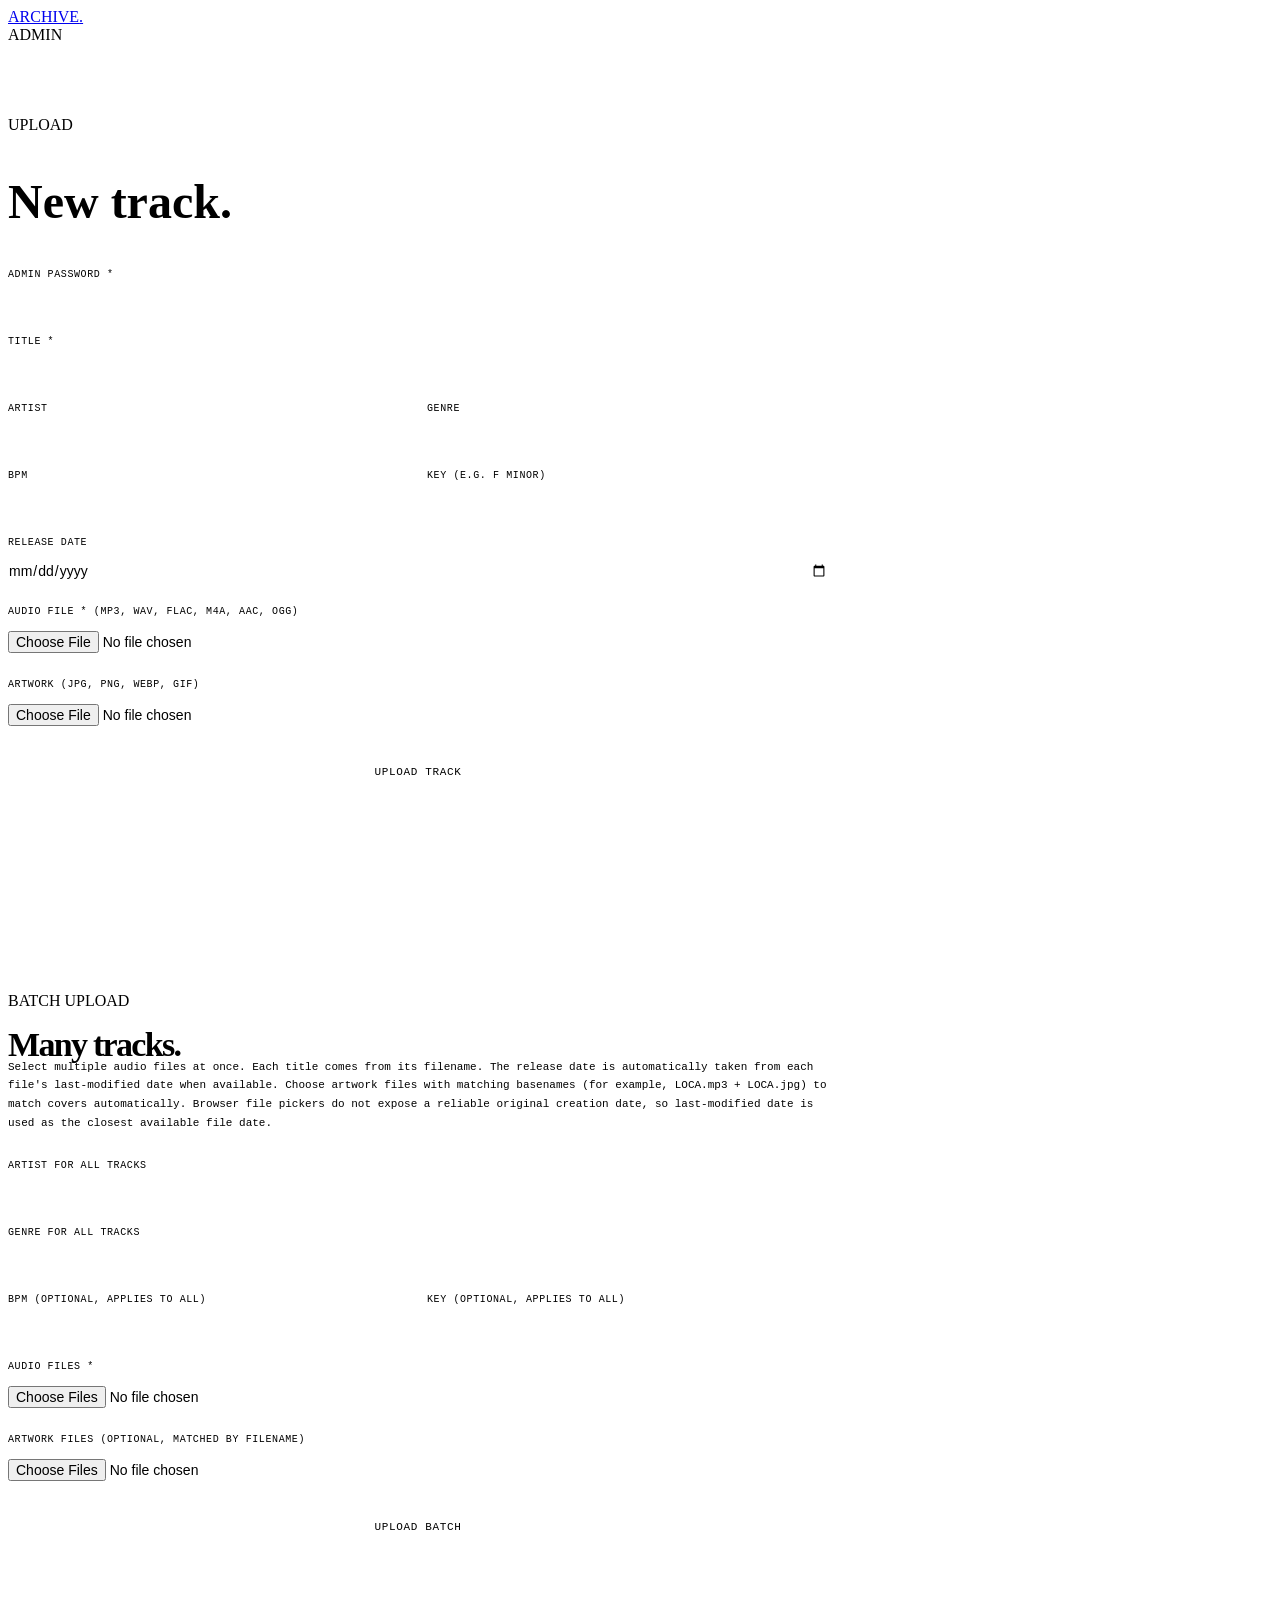
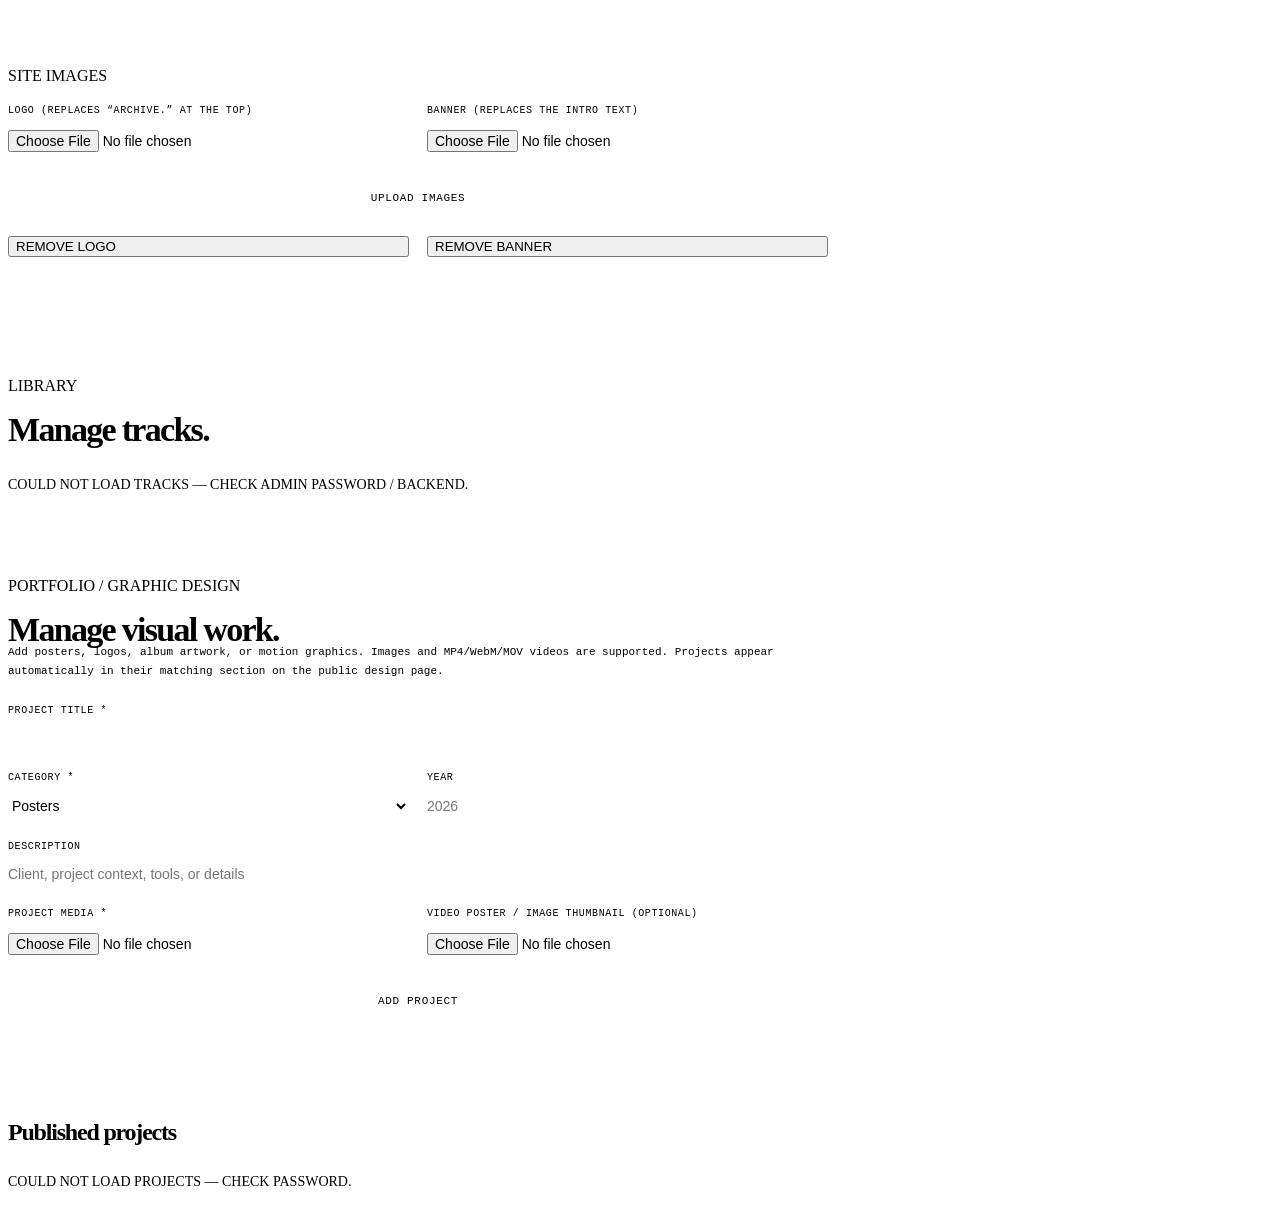
==== commit 7bc40a2b: "Add files via upload" ====
--- a/public/admin/index.html
+++ b/public/admin/index.html
@@ -8,7 +8,7 @@
 #msg,#batch-msg,#msg2{font:11px "DM Mono",monospace;line-height:1.7}.help{font:11px "DM Mono",monospace;color:var(--gray);line-height:1.7;margin:-6px 0 16px}
 ul{list-style:none;padding:0}li{display:flex;justify-content:space-between;align-items:center;gap:12px;border-bottom:1px solid var(--line);padding:12px 0;font-size:14px}li .actions{display:flex;gap:14px;flex:none}li .text-button{margin:0}.section-rule{border:0;border-top:1px solid var(--black);margin:40px 0 32px}.subheading{font-size:34px;letter-spacing:-.05em;margin:12px 0 0}.go:disabled{opacity:.5;cursor:wait}
 @media(max-width:600px){.row{grid-template-columns:1fr}li{align-items:flex-start;flex-direction:column}li .actions{align-self:flex-end}}
-</style></head>
+select{border:0;border-bottom:1px solid var(--black);background:transparent;padding:8px 0;font:14px "Space Grotesk",sans-serif;color:var(--black);border-radius:0}#design-form{margin-top:24px}</style></head>
 <body>
 <header class="topbar"><a class="wordmark" href="/">ARCHIVE<span>.</span></a><div class="top-meta"><span>ADMIN</span></div></header>
 <main>
@@ -44,6 +44,18 @@
   <div class="row"><button class="text-button" data-rm="logo" type="button" style="margin:0;text-align:left">REMOVE LOGO</button><button class="text-button" data-rm="banner" type="button" style="margin:0;text-align:left">REMOVE BANNER</button></div><p id="msg2" role="status"></p></div></section>
 
   <hr class="section-rule"><section><p class="eyebrow">LIBRARY</p><h2 class="subheading">Manage tracks.</h2><ul id="list"></ul></section>
+
+  <hr class="section-rule"><section id="design-manager"><p class="eyebrow">PORTFOLIO / GRAPHIC DESIGN</p><h2 class="subheading">Manage visual work.</h2>
+    <p class="help">Add posters, logos, album artwork, or motion graphics. Images and MP4/WebM/MOV videos are supported. Projects appear automatically in their matching section on the public design page.</p>
+    <form id="design-form">
+      <label>PROJECT TITLE *<input id="design-title" required></label>
+      <div class="row"><label>CATEGORY *<select id="design-category" required><option value="posters">Posters</option><option value="logos">Logos</option><option value="album-artwork">Album artwork</option><option value="motion-graphics">Motion graphics</option></select></label><label>YEAR<input id="design-year" inputmode="numeric" placeholder="2026"></label></div>
+      <label>DESCRIPTION<input id="design-description" placeholder="Client, project context, tools, or details"></label>
+      <div class="row"><label>PROJECT MEDIA *<input id="design-media" type="file" accept="image/jpeg,image/png,image/webp,image/gif,video/mp4,video/webm,video/quicktime" required></label><label>VIDEO POSTER / IMAGE THUMBNAIL (OPTIONAL)<input id="design-thumbnail" type="file" accept="image/jpeg,image/png,image/webp,image/gif"></label></div>
+      <button class="go" id="design-save" type="submit">ADD PROJECT</button><button class="text-button" id="design-cancel" type="button" hidden>CANCEL EDIT</button><p id="design-msg" role="status"></p>
+    </form><h3 class="subheading" style="font-size:24px">Published projects</h3><ul id="design-list"></ul>
+  </section>
+
 </main>
 <script>
 const $=id=>document.getElementById(id);
@@ -138,4 +150,15 @@
   const r=await fetch("/api/site/"+b.dataset.rm,{method:"DELETE",headers:headers()});
   $("msg2").textContent=r.ok?"REMOVED.":"WRONG PASSWORD OR REMOVE FAILED.";
 }));
+
+let editingDesignId=null;const dcat={posters:"POSTERS",logos:"LOGOS","album-artwork":"ALBUM ARTWORK","motion-graphics":"MOTION GRAPHICS"};
+const designMsg=$("design-msg");
+function extOf(f){return f.name.split(".").pop().toLowerCase();}
+function mediaTypeOf(f){return f.type||({mp4:"video/mp4",webm:"video/webm",mov:"video/quicktime"}[extOf(f)]||"image/"+extOf(f));}
+async function loadDesignAdmin(){const r=await fetch("/api/design",{cache:"no-store"});if(!r.ok){$("design-list").innerHTML="<li>COULD NOT LOAD PROJECTS — CHECK PASSWORD.</li>";return;}const items=await r.json();window.designCache=items;$("design-list").innerHTML=items.map(p=>`<li><span><strong>${esc(p.title)}</strong><br><small>${esc(dcat[p.category]||p.category)} · ${esc(p.year||"No year")}</small></span><div class="actions"><button class="text-button" type="button" data-design-edit="${esc(p.id)}">EDIT</button><button class="text-button" type="button" data-design-delete="${esc(p.id)}">DELETE</button></div></li>`).join("")||"<li>NO DESIGN PROJECTS YET</li>";}
+$("design-form").addEventListener("submit",async e=>{e.preventDefault();const btn=$("design-save");btn.disabled=true;try{const mediaFile=$("design-media").files[0],thumbFile=$("design-thumbnail").files[0];let body={title:$("design-title").value,category:$("design-category").value,year:$("design-year").value,description:$("design-description").value};if(mediaFile){body.media=await put("design",mediaFile,"",designMsg);body.mediaType=mediaTypeOf(mediaFile);}else if(!editingDesignId)throw new Error("Choose a project image or video.");if(thumbFile)body.thumbnail=await put("design",thumbFile,"",designMsg);else if(editingDesignId&&$("design-thumbnail").dataset.clear==="true")body.thumbnail="";
+ const r=await fetch(editingDesignId?"/api/design/"+editingDesignId:"/api/design",{method:editingDesignId?"PUT":"POST",headers:{...headers(),"content-type":"application/json"},body:JSON.stringify(body)});const j=await r.json().catch(()=>({}));if(!r.ok)throw new Error(j.error||"Could not save project.");try{sessionStorage.setItem("pw",$("pw").value)}catch{}$("design-form").reset();$("design-media").required=true;editingDesignId=null;$("design-save").textContent="ADD PROJECT";$("design-cancel").hidden=true;$("design-msg").textContent="PROJECT SAVED.";await loadDesignAdmin();}catch(err){designMsg.textContent=String(err.message).toUpperCase();}finally{btn.disabled=false;}});
+$("design-list").addEventListener("click",async e=>{const id=e.target.dataset.designEdit;if(id){const p=(window.designCache||[]).find(x=>x.id===id);if(!p)return;editingDesignId=id;$("design-title").value=p.title||"";$("design-category").value=p.category;$("design-year").value=p.year||"";$("design-description").value=p.description||"";$("design-media").required=false;$("design-thumbnail").dataset.clear="false";$("design-save").textContent="SAVE CHANGES";$("design-cancel").hidden=false;designMsg.textContent="EDITING PROJECT — CHOOSE A NEW FILE ONLY IF YOU WANT TO REPLACE THE CURRENT MEDIA.";$("design-manager").scrollIntoView({behavior:"smooth"});return;}const del=e.target.dataset.designDelete;if(del&&confirm("Delete this design project and its uploaded media?")){const r=await fetch("/api/design/"+del,{method:"DELETE",headers:headers()});const j=await r.json().catch(()=>({}));designMsg.textContent=r.ok?"PROJECT DELETED.":String(j.error||"DELETE FAILED").toUpperCase();await loadDesignAdmin();}});
+$("design-cancel").addEventListener("click",()=>{editingDesignId=null;$("design-form").reset();$("design-media").required=true;$("design-save").textContent="ADD PROJECT";$("design-cancel").hidden=true;designMsg.textContent="";});
+loadDesignAdmin();
 </script></body></html>
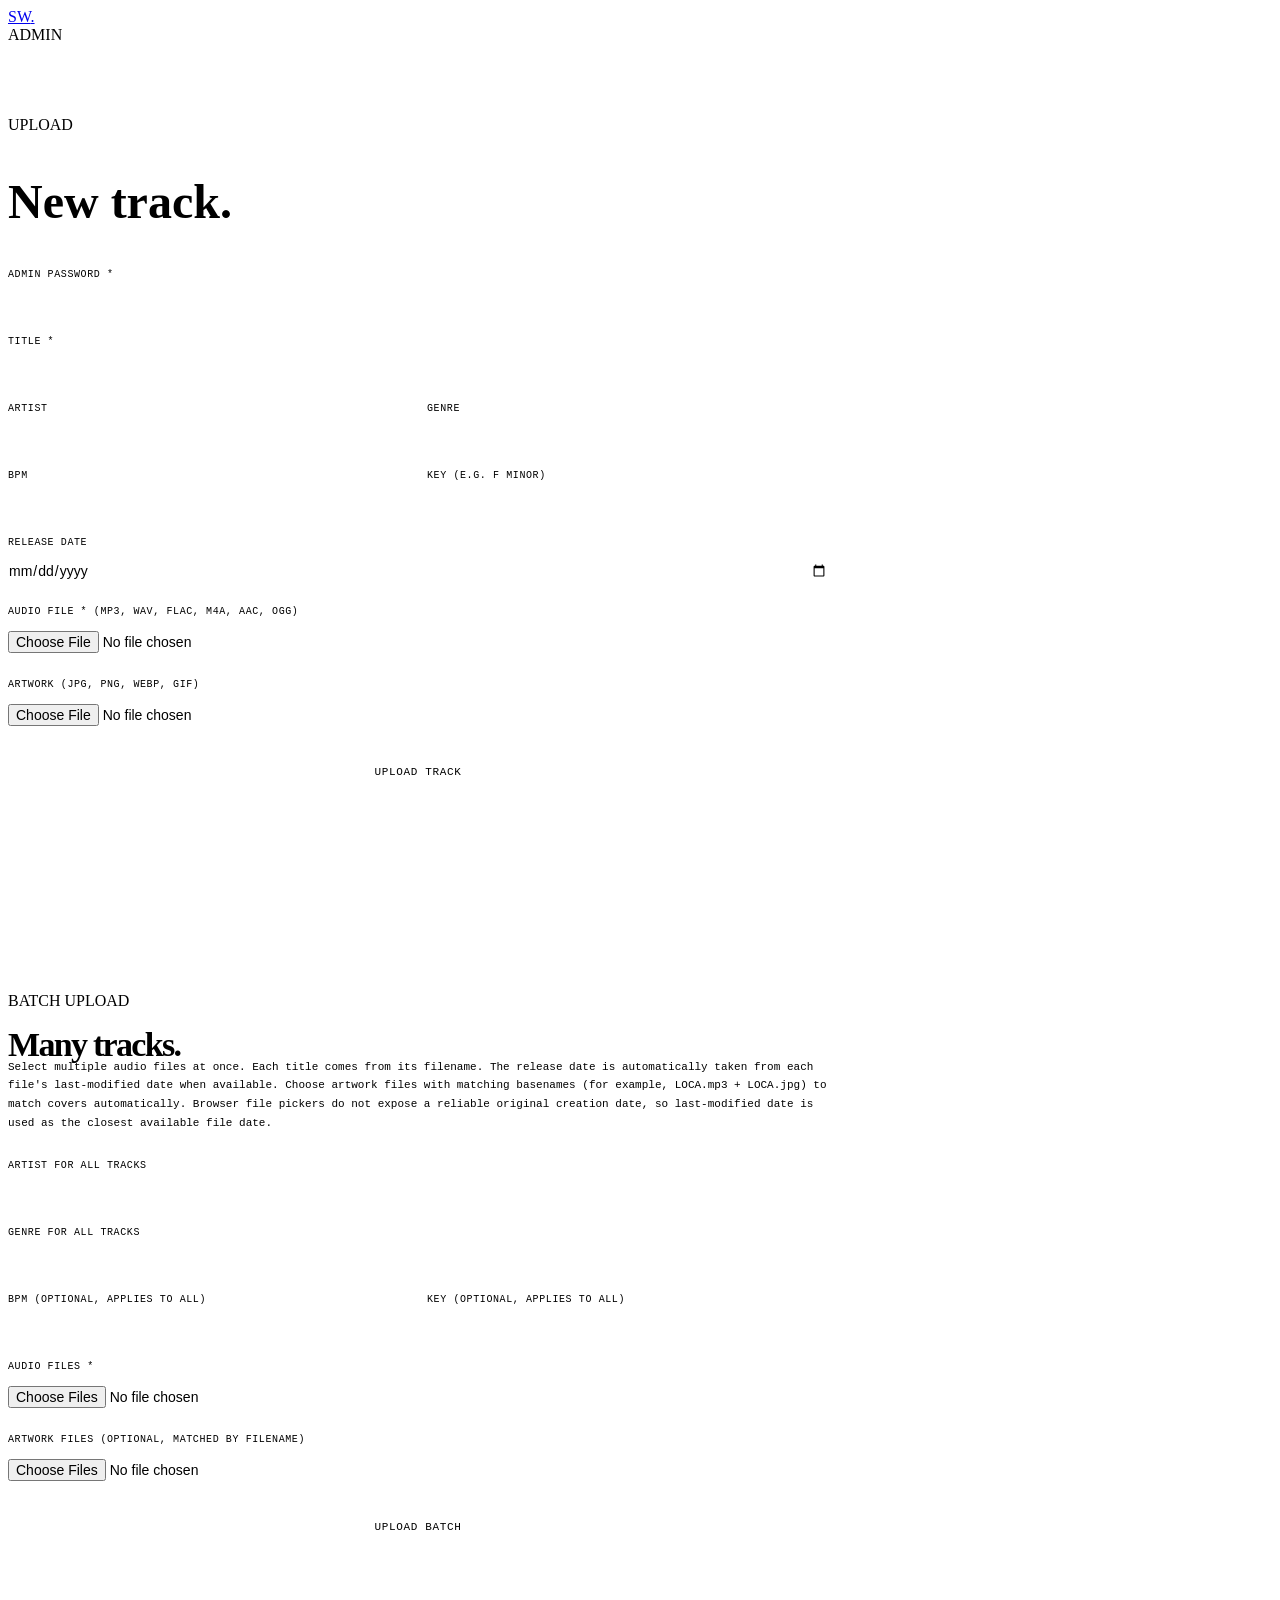
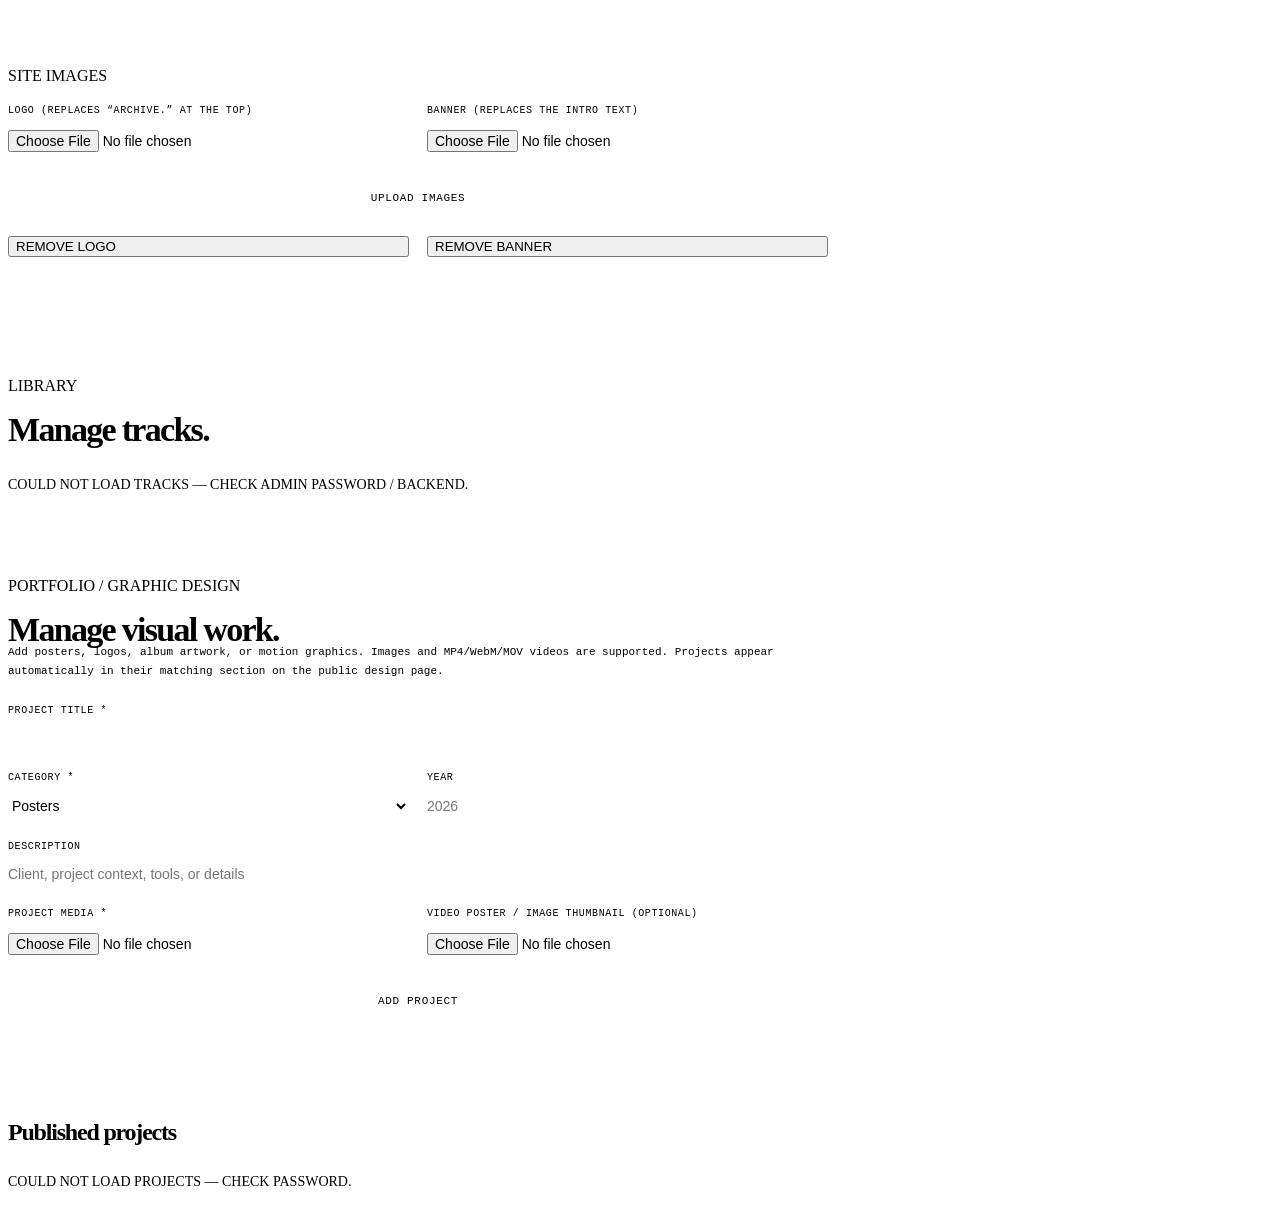
==== commit 65e042fd: "Add files via upload" ====
--- a/public/admin/index.html
+++ b/public/admin/index.html
@@ -10,7 +10,7 @@
 @media(max-width:600px){.row{grid-template-columns:1fr}li{align-items:flex-start;flex-direction:column}li .actions{align-self:flex-end}}
 select{border:0;border-bottom:1px solid var(--black);background:transparent;padding:8px 0;font:14px "Space Grotesk",sans-serif;color:var(--black);border-radius:0}#design-form{margin-top:24px}</style></head>
 <body>
-<header class="topbar"><a class="wordmark" href="/">ARCHIVE<span>.</span></a><div class="top-meta"><span>ADMIN</span></div></header>
+<header class="topbar"><a class="wordmark" href="/" aria-label="Portfolio home">SW<span>.</span></a><div class="top-meta"><span>ADMIN</span></div></header>
 <main>
   <section class="intro" style="padding:56px 0 40px"><p class="eyebrow">UPLOAD</p><h1 style="font-size:48px">New track.</h1>
   <form id="f">
@@ -161,4 +161,5 @@
 $("design-list").addEventListener("click",async e=>{const id=e.target.dataset.designEdit;if(id){const p=(window.designCache||[]).find(x=>x.id===id);if(!p)return;editingDesignId=id;$("design-title").value=p.title||"";$("design-category").value=p.category;$("design-year").value=p.year||"";$("design-description").value=p.description||"";$("design-media").required=false;$("design-thumbnail").dataset.clear="false";$("design-save").textContent="SAVE CHANGES";$("design-cancel").hidden=false;designMsg.textContent="EDITING PROJECT — CHOOSE A NEW FILE ONLY IF YOU WANT TO REPLACE THE CURRENT MEDIA.";$("design-manager").scrollIntoView({behavior:"smooth"});return;}const del=e.target.dataset.designDelete;if(del&&confirm("Delete this design project and its uploaded media?")){const r=await fetch("/api/design/"+del,{method:"DELETE",headers:headers()});const j=await r.json().catch(()=>({}));designMsg.textContent=r.ok?"PROJECT DELETED.":String(j.error||"DELETE FAILED").toUpperCase();await loadDesignAdmin();}});
 $("design-cancel").addEventListener("click",()=>{editingDesignId=null;$("design-form").reset();$("design-media").required=true;$("design-save").textContent="ADD PROJECT";$("design-cancel").hidden=true;designMsg.textContent="";});
 loadDesignAdmin();
-</script></body></html>+</script><script src="/site-chrome.js"></script>
+</body></html>
